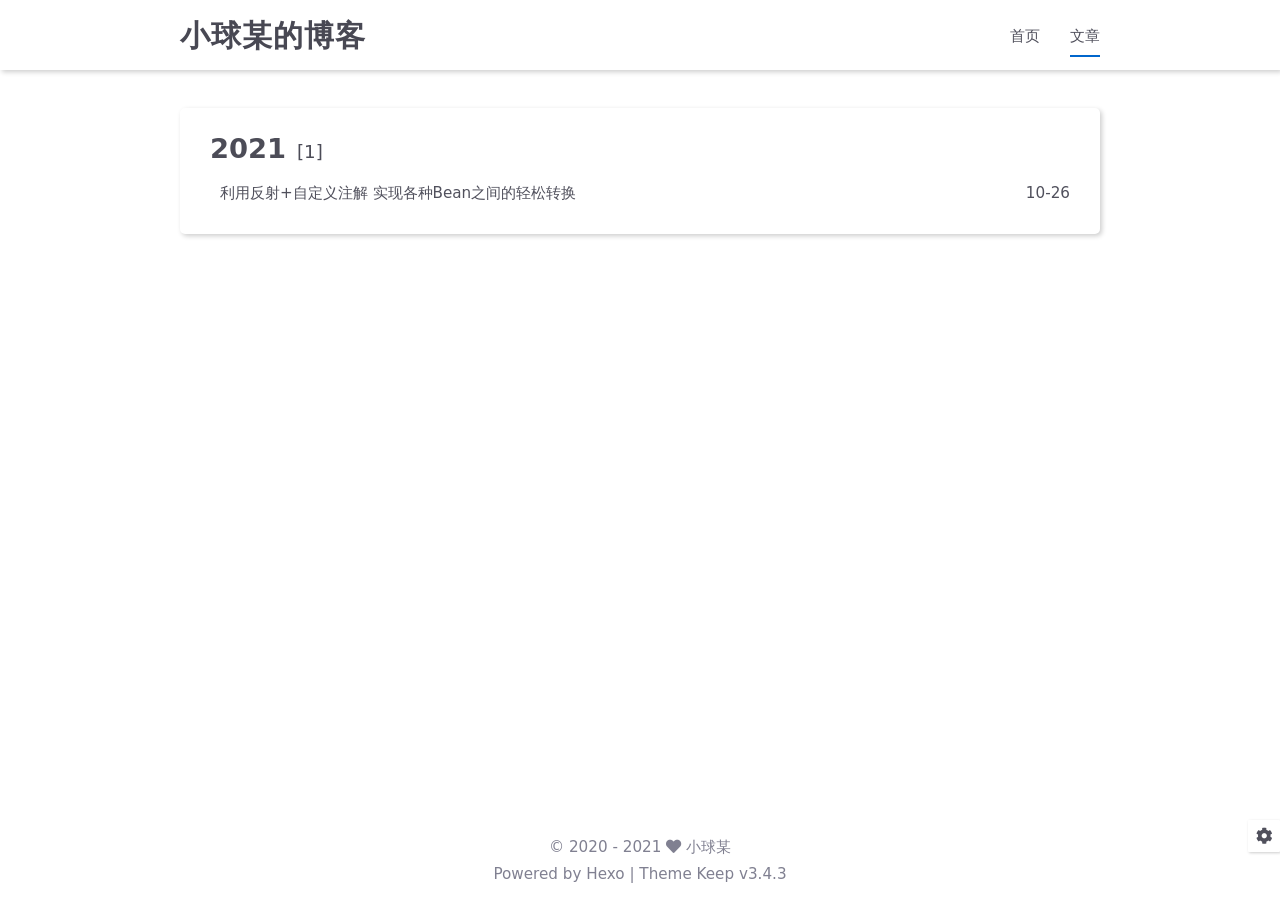
==== archives/index.html @ 1d67d1b7 "Site updated: 2021-10-26 23:50:44" ====
<!DOCTYPE html>
<html lang="en">
<head>
    <meta charset="utf-8">
    <meta name="viewport" content="width=device-width, initial-scale=1, maximum-scale=1">
    <meta name="keywords" content="Hexo Theme Keep">
    <meta name="description" content="Hexo Theme Keep">
    <meta name="author" content="小球某">
    
    <title>
        
            Archive |
        
        小球某的博客
    </title>
    
<link rel="stylesheet" href="/css/style.css">

    <link rel="shortcut icon" href="/images/itang.svg">
    
<link rel="stylesheet" href="/css/font-awesome.min.css">

    <script id="hexo-configurations">
    let KEEP = window.KEEP || {};
    KEEP.hexo_config = {"hostname":"example.com","root":"/","language":"en"};
    KEEP.theme_config = {"toc":{"enable":false,"number":false,"expand_all":false,"init_open":false},"style":{"primary_color":"#0066CC","avatar":"/images/itang.svg","favicon":"/images/itang.svg","article_img_align":"left","left_side_width":"260px","content_max_width":"920px","hover":{"shadow":false,"scale":false},"first_screen":{"enable":true,"background_img":"/images/bg.svg","description":"一只爱偷吃的猫"},"scroll":{"progress_bar":{"enable":true},"percent":{"enable":true}}},"local_search":{"enable":false,"preload":false},"code_copy":{"enable":false,"style":"default"},"pjax":{"enable":false},"lazyload":{"enable":false},"version":"3.4.3"};
    KEEP.language_ago = {"second":"%s seconds ago","minute":"%s minutes ago","hour":"%s hours ago","day":"%s days ago","week":"%s weeks ago","month":"%s months ago","year":"%s years ago"};
  </script>
<meta name="generator" content="Hexo 5.4.0"></head>


<body>
<div class="progress-bar-container">
    
        <span class="scroll-progress-bar"></span>
    

    
</div>


<main class="page-container">

    

    <div class="page-main-content">

        <div class="page-main-content-top">
            <header class="header-wrapper">

    <div class="header-content">
        <div class="left">
            
            <a class="logo-title" href="/">
                小球某的博客
            </a>
        </div>

        <div class="right">
            <div class="pc">
                <ul class="menu-list">
                    
                        <li class="menu-item">
                            <a class=""
                               href="/"
                            >
                                首页
                            </a>
                        </li>
                    
                        <li class="menu-item">
                            <a class="active"
                               href="/archives"
                            >
                                文章
                            </a>
                        </li>
                    
                    
                </ul>
            </div>
            <div class="mobile">
                
                <div class="icon-item menu-bar">
                    <div class="menu-bar-middle"></div>
                </div>
            </div>
        </div>
    </div>

    <div class="header-drawer">
        <ul class="drawer-menu-list">
            
                <li class="drawer-menu-item flex-center">
                    <a class=""
                       href="/">首页</a>
                </li>
            
                <li class="drawer-menu-item flex-center">
                    <a class="active"
                       href="/archives">文章</a>
                </li>
            
        </ul>
    </div>

    <div class="window-mask"></div>

</header>


        </div>

        <div class="page-main-content-middle">

            <div class="main-content">

                
                    <div class="fade-in-down-animation">
    <div class="archive-container ">
        
<div class="archive-list-container">
    
        <section class="archive-item">
            <div class="archive-item-header">
                <span class="archive-year">2021</span>
                <span class="archive-year-post-count">[1]</span>
            </div>
            <ul class="article-list">
                
                    <li class="article-item">
                        <a class="article-title"
                           href="/2021/10/26/demo2/"
                        >利用反射+自定义注解 实现各种Bean之间的轻松转换</a>
                        <span class="article-date">10-26</span>
                    </li>
                
            </ul>
        </section>
    
</div>

    </div>
</div>

                
            </div>

        </div>

        <div class="page-main-content-bottom">
            <footer class="footer">
    <div class="info-container">
        <div class="copyright-info info-item">
            &copy;
            
              <span>2020</span>
              -
            
            2021&nbsp;<i class="fas fa-heart icon-animate"></i>&nbsp;<a href="/">小球某</a>
        </div>
        
        <div class="theme-info info-item">
            Powered by <a target="_blank" href="https://hexo.io">Hexo</a>&nbsp;|&nbsp;Theme&nbsp;<a class="theme-version" target="_blank" href="https://github.com/XPoet/hexo-theme-keep">Keep v3.4.3</a>
        </div>
        
        
    </div>
</footer>

        </div>
    </div>

    

    <div class="right-bottom-side-tools">
        <div class="side-tools-container">
    <ul class="side-tools-list">
        <li class="tools-item tool-font-adjust-plus flex-center">
            <i class="fas fa-search-plus"></i>
        </li>

        <li class="tools-item tool-font-adjust-minus flex-center">
            <i class="fas fa-search-minus"></i>
        </li>

        <li class="tools-item tool-expand-width flex-center">
            <i class="fas fa-arrows-alt-h"></i>
        </li>

        <li class="tools-item tool-dark-light-toggle flex-center">
            <i class="fas fa-moon"></i>
        </li>

        <!-- rss -->
        

        

        <li class="tools-item tool-scroll-to-bottom flex-center">
            <i class="fas fa-arrow-down"></i>
        </li>
    </ul>

    <ul class="exposed-tools-list">
        <li class="tools-item tool-toggle-show flex-center">
            <i class="fas fa-cog fa-spin"></i>
        </li>
        
            <li class="tools-item tool-scroll-to-top flex-center">
                <i class="arrow-up fas fa-arrow-up"></i>
                <span class="percent"></span>
            </li>
        
    </ul>
</div>

    </div>

    

    <div class="image-viewer-container">
    <img src="">
</div>


    

</main>




<script src="/js/utils.js"></script>

<script src="/js/main.js"></script>

<script src="/js/header-shrink.js"></script>

<script src="/js/back2top.js"></script>

<script src="/js/dark-light-toggle.js"></script>








<div class="post-scripts">
    
</div>



</body>
</html>
---- css/style.css ----
:root {
  --background-color: #fff;
  --second-background-color: #f7f7f7;
  --primary-color: #06c;
  --first-text-color: #484853;
  --second-text-color: #4c4c57;
  --third-text-color: #808091;
  --fourth-text-color: #ededef;
  --default-text-color: #50505c;
  --border-color: #b3b3b3;
  --selection-color: #0075eb;
  --shadow-color: rgba(0,0,0,0.2);
  --shadow-hover-color: rgba(0,0,0,0.28);
  --scrollbar-color: #595967;
  --scroll-bar-bg-color: #e6e6e6;
  --link-color: #484853;
  --copyright-info-color: #c03;
  --avatar-background-color: #06c;
  --pjax-progress-bar-color: linear-gradient(45deg, #f10006, #ef5b00, #e59c01, #19ca05, #00cab5, #0264c8, #c303c3);
}
@media (prefers-color-scheme: light) {
  :root {
    --background-color: #fff;
    --second-background-color: #f7f7f7;
    --primary-color: #06c;
    --first-text-color: #484853;
    --second-text-color: #4c4c57;
    --third-text-color: #808091;
    --fourth-text-color: #ededef;
    --default-text-color: #50505c;
    --border-color: #b3b3b3;
    --selection-color: #0075eb;
    --shadow-color: rgba(0,0,0,0.2);
    --shadow-hover-color: rgba(0,0,0,0.28);
    --scrollbar-color: #595967;
    --scroll-bar-bg-color: #e6e6e6;
    --link-color: #484853;
    --copyright-info-color: #c03;
    --avatar-background-color: #06c;
    --pjax-progress-bar-color: linear-gradient(45deg, #f10006, #ef5b00, #e59c01, #19ca05, #00cab5, #0264c8, #c303c3);
  }
}
@media (prefers-color-scheme: dark) {
  :root {
    --background-color: #383940;
    --second-background-color: #32333a;
    --primary-color: #06c;
    --first-text-color: #d2d2d7;
    --second-text-color: #cbcbd1;
    --third-text-color: #9595a2;
    --fourth-text-color: #242429;
    --default-text-color: #bebec6;
    --border-color: #5c5e6a;
    --selection-color: #0075eb;
    --shadow-color: rgba(128,128,128,0.2);
    --shadow-hover-color: rgba(128,128,128,0.28);
    --scrollbar-color: #32333a;
    --scroll-bar-bg-color: #5c5e6a;
    --link-color: #c5c5cc;
    --copyright-info-color: #a30029;
    --avatar-background-color: #005cb8;
    --pjax-progress-bar-color: linear-gradient(45deg, #ea404a, #ea722f, #e9a71f, #67e559, #18ecec, #1b85f1, #ee1dee);
  }
}
.light-mode {
  --background-color: #fff;
  --second-background-color: #f7f7f7;
  --primary-color: #06c;
  --first-text-color: #484853;
  --second-text-color: #4c4c57;
  --third-text-color: #808091;
  --fourth-text-color: #ededef;
  --default-text-color: #50505c;
  --border-color: #b3b3b3;
  --selection-color: #0075eb;
  --shadow-color: rgba(0,0,0,0.2);
  --shadow-hover-color: rgba(0,0,0,0.28);
  --scrollbar-color: #595967;
  --scroll-bar-bg-color: #e6e6e6;
  --link-color: #484853;
  --copyright-info-color: #c03;
  --avatar-background-color: #06c;
  --pjax-progress-bar-color: linear-gradient(45deg, #f10006, #ef5b00, #e59c01, #19ca05, #00cab5, #0264c8, #c303c3);
}
.dark-mode {
  --background-color: #383940;
  --second-background-color: #32333a;
  --primary-color: #06c;
  --first-text-color: #d2d2d7;
  --second-text-color: #cbcbd1;
  --third-text-color: #9595a2;
  --fourth-text-color: #242429;
  --default-text-color: #bebec6;
  --border-color: #5c5e6a;
  --selection-color: #0075eb;
  --shadow-color: rgba(128,128,128,0.2);
  --shadow-hover-color: rgba(128,128,128,0.28);
  --scrollbar-color: #32333a;
  --scroll-bar-bg-color: #5c5e6a;
  --link-color: #c5c5cc;
  --copyright-info-color: #a30029;
  --avatar-background-color: #005cb8;
  --pjax-progress-bar-color: linear-gradient(45deg, #ea404a, #ea722f, #e9a71f, #67e559, #18ecec, #1b85f1, #ee1dee);
}
.fade-in-down-animation {
  animation-fill-mode: both;
  animation-duration: 1s;
  animation-name: fade-in-down;
}
.title-hover-animation {
  display: inline-block;
  position: relative;
  border-bottom: none;
  line-height: 1.3;
  vertical-align: top;
  color: var(--second-text-color);
}
.title-hover-animation::before {
  content: "";
  position: absolute;
  width: 100%;
  height: 2px;
  bottom: -4px;
  left: 0;
  background-color: var(--second-text-color);
  visibility: hidden;
  transform: scaleX(0);
  transition-property: color, background, box-shadow, border-color, visibility, transform;
  transition-delay: 0s, 0s, 0s, 0s, 0s, 0s;
  transition-duration: 0.2s, 0.2s, 0.2s, 0.2s, 0.2s, 0.2s;
  transition-timing-function: ease, ease, ease, ease, ease-in-out, ease-in-out;
}
.title-hover-animation:hover::before {
  visibility: visible;
  transform: scaleX(1);
}
@-moz-keyframes fade-in-down {
  0% {
    opacity: 0;
    transform: translateY(-50px);
  }
  100% {
    opacity: 1;
    transform: translateY(0);
  }
}
@-webkit-keyframes fade-in-down {
  0% {
    opacity: 0;
    transform: translateY(-50px);
  }
  100% {
    opacity: 1;
    transform: translateY(0);
  }
}
@-o-keyframes fade-in-down {
  0% {
    opacity: 0;
    transform: translateY(-50px);
  }
  100% {
    opacity: 1;
    transform: translateY(0);
  }
}
@keyframes fade-in-down {
  0% {
    opacity: 0;
    transform: translateY(-50px);
  }
  100% {
    opacity: 1;
    transform: translateY(0);
  }
}
@-moz-keyframes icon-animate {
  0%, 100% {
    transform: scale(1);
  }
  10%, 30% {
    transform: scale(0.88);
  }
  20%, 40%, 60%, 80% {
    transform: scale(1.08);
  }
  50%, 70% {
    transform: scale(1.08);
  }
}
@-webkit-keyframes icon-animate {
  0%, 100% {
    transform: scale(1);
  }
  10%, 30% {
    transform: scale(0.88);
  }
  20%, 40%, 60%, 80% {
    transform: scale(1.08);
  }
  50%, 70% {
    transform: scale(1.08);
  }
}
@-o-keyframes icon-animate {
  0%, 100% {
    transform: scale(1);
  }
  10%, 30% {
    transform: scale(0.88);
  }
  20%, 40%, 60%, 80% {
    transform: scale(1.08);
  }
  50%, 70% {
    transform: scale(1.08);
  }
}
@keyframes icon-animate {
  0%, 100% {
    transform: scale(1);
  }
  10%, 30% {
    transform: scale(0.88);
  }
  20%, 40%, 60%, 80% {
    transform: scale(1.08);
  }
  50%, 70% {
    transform: scale(1.08);
  }
}
* {
  transition-property: color, background, box-shadow, border-color;
  transition-delay: 0s, 0s, 0s, 0s;
  transition-duration: 0.2s, 0.2s, 0.2s, 0.2s;
  transition-timing-function: ease, ease, ease, ease;
}
*::-webkit-scrollbar {
  width: 6px;
  height: 6px;
  transition: all 0.2s ease;
}
*::-webkit-scrollbar-thumb {
  background: var(--scrollbar-color);
  border-radius: 1px;
}
*::-webkit-scrollbar-track {
  background: var(--scroll-bar-bg-color);
}
html,
body {
  position: relative;
  width: 100%;
  height: 100%;
  margin: 0;
  padding: 0;
  color: var(--default-text-color);
  background: var(--background-color);
  font-family: Optima-Regular, Optima, -apple-system, system-ui, Segoe UI, Roboto, Ubuntu, Cantarell, Noto Sans, sans-serif, BlinkMacSystemFont, Helvetica Neue, PingFang SC, Hiragino Sans GB, Microsoft YaHei, Arial;
  font-weight: 400;
  font-size: 15.2px;
  line-height: 22px;
}
html::-webkit-scrollbar,
body::-webkit-scrollbar {
  width: 8px;
  height: 8px;
}
@media (max-width: 780px) {
  html,
  body {
    font-size: 14.591999999999999px;
    line-height: 21.119999999999997px;
  }
}
@media (max-width: 500px) {
  html,
  body {
    font-size: 13.68px;
    line-height: 19.8px;
  }
}
::selection {
  background: var(--selection-color);
  color: #fff;
}
ul,
ol,
li {
  padding: 0;
  margin: 0;
  list-style: none;
}
a {
  text-decoration: none;
  color: var(--default-text-color);
}
a i,
a span {
  color: var(--default-text-color);
}
a:hover,
a:active {
  text-decoration: none !important;
  color: var(--primary-color);
}
a:hover i,
a:active i,
a:hover span,
a:active span {
  color: var(--primary-color);
}
img[lazyload] {
  padding: 10px;
  margin: 20px auto !important;
  cursor: not-allowed;
  pointer-events: none;
}
button {
  padding: 0;
  margin: 0;
  border: 0;
  outline: none;
  cursor: pointer;
  background: transparent;
}
.btn {
  display: inline-block;
  position: relative;
  text-align: center;
  cursor: pointer;
  white-space: nowrap;
  border-radius: 5px;
  padding: 8px 16px;
  background: var(--background-color);
  box-shadow: 2px 2px 5px var(--shadow-color);
  transition-property: color, background, box-shadow, border-color, transform;
  transition-delay: 0s, 0s, 0s, 0s, 0s;
  transition-duration: 0.2s, 0.2s, 0.2s, 0.2s, 0.2s;
  transition-timing-function: ease, ease, ease, ease, linear;
}
.btn:hover {
  color: var(--background-color);
  background: var(--primary-color);
}
.flex-center {
  display: flex;
  justify-content: center;
  align-items: center;
}
.clear {
  clear: both;
}
.markdown-body {
  font-size: 1rem;
}
.markdown-body blockquote {
  box-sizing: border-box;
  border-left: 5px solid var(--default-text-color);
  margin: 20px 0;
  color: var(--default-text-color);
  background: var(--second-background-color);
}
.markdown-body blockquote p,
.markdown-body blockquote ul,
.markdown-body blockquote ol {
  padding: 5px 5px 5px 10px;
}
.markdown-body p {
  line-height: 2;
  color: var(--default-text-color);
}
.markdown-body a {
  position: relative;
  outline: 0;
  text-decoration: none;
  overflow-wrap: break-word;
  cursor: pointer;
  border-bottom: 1px solid var(--third-text-color);
  box-sizing: border-box;
  padding-bottom: 2px;
}
.markdown-body a .fas,
.markdown-body a .far,
.markdown-body a fab {
  margin: 0 2px 0 6px;
  position: relative;
  color: var(--third-text-color);
  font-size: 0.88rem;
}
.markdown-body a:hover {
  text-decoration: underline;
}
.markdown-body a:hover::after {
  background: var(--primary-color);
}
.markdown-body strong {
  color: var(--default-text-color);
}
.markdown-body em {
  color: var(--default-text-color);
}
.markdown-body ul > li,
.markdown-body ol > li {
  margin-left: 16px;
  line-height: 2rem;
}
.markdown-body ul li {
  list-style: disc;
}
.markdown-body ul li ul li {
  list-style: circle;
}
.markdown-body ul li ul li ul li {
  list-style: square;
}
.markdown-body ol li {
  list-style: decimal;
}
.markdown-body ol li ol li {
  list-style: upper-alpha;
}
.markdown-body ol li ol li ol li {
  list-style: upper-roman;
}
.markdown-body li {
  color: var(--default-text-color);
}
.markdown-body h1,
.markdown-body h2,
.markdown-body h3,
.markdown-body h4,
.markdown-body h5,
.markdown-body h6 {
  color: var(--second-text-color);
  line-height: 1.5;
}
@media (max-width: 780px) {
  .markdown-body h1,
  .markdown-body h2,
  .markdown-body h3,
  .markdown-body h4,
  .markdown-body h5,
  .markdown-body h6 {
    line-height: 1.25;
  }
}
.markdown-body h1 {
  font-size: 1.8rem;
  font-weight: 600;
}
@media (max-width: 780px) {
  .markdown-body h1 {
    font-size: 1.7rem;
  }
}
.markdown-body h2 {
  font-size: 1.7rem;
  font-weight: 600;
}
@media (max-width: 780px) {
  .markdown-body h2 {
    font-size: 1.6rem;
  }
}
.markdown-body h3 {
  font-size: 1.6rem;
  font-weight: 550;
}
@media (max-width: 780px) {
  .markdown-body h3 {
    font-size: 1.5rem;
  }
}
.markdown-body h4 {
  font-size: 1.5rem;
  font-weight: 550;
}
@media (max-width: 780px) {
  .markdown-body h4 {
    font-size: 1.4rem;
  }
}
.markdown-body h5 {
  font-size: 1.28rem;
  font-weight: 500;
}
@media (max-width: 780px) {
  .markdown-body h5 {
    font-size: 1.18rem;
  }
}
.markdown-body h6 {
  font-size: 1.2rem;
  font-weight: 500;
  line-height: 1.2;
}
@media (max-width: 780px) {
  .markdown-body h6 {
    font-size: 1.1rem;
    line-height: 1.1;
  }
}
.markdown-body img {
  box-sizing: border-box;
  max-width: 100%;
  cursor: zoom-in;
  display: block;
  box-shadow: 0 0 2px var(--shadow-color);
  transition-property: color, background, box-shadow, border-color, padding, margin;
  transition-delay: 0s, 0s, 0s, 0s, 0s, 0s;
  transition-duration: 0.2s, 0.2s, 0.2s, 0.2s, 0.2s, 0.2s;
  transition-timing-function: ease, ease, ease, ease, linear, linear;
  margin: 10px 0 2px;
}
.markdown-body > table {
  border-spacing: 0;
  border-collapse: collapse;
  width: 100%;
  overflow: auto;
}
.markdown-body > table td,
.markdown-body > table th {
  padding: 0;
}
.markdown-body > table th {
  font-weight: 600;
}
.markdown-body > table td,
.markdown-body > table th {
  padding: 6px 13px;
  border: 1px solid var(--border-color);
}
.markdown-body > table tr {
  background-color: var(--background-color);
  border: 1px solid var(--fourth-text-color);
}
.markdown-body > table tr:nth-child(2n) {
  background-color: var(--second-background-color);
}
:root {
  --background-color: #fff;
  --second-background-color: #f7f7f7;
  --primary-color: #06c;
  --first-text-color: #484853;
  --second-text-color: #4c4c57;
  --third-text-color: #808091;
  --fourth-text-color: #ededef;
  --default-text-color: #50505c;
  --border-color: #b3b3b3;
  --selection-color: #0075eb;
  --shadow-color: rgba(0,0,0,0.2);
  --shadow-hover-color: rgba(0,0,0,0.28);
  --scrollbar-color: #595967;
  --scroll-bar-bg-color: #e6e6e6;
  --link-color: #484853;
  --copyright-info-color: #c03;
  --avatar-background-color: #06c;
  --pjax-progress-bar-color: linear-gradient(45deg, #f10006, #ef5b00, #e59c01, #19ca05, #00cab5, #0264c8, #c303c3);
}
@media (prefers-color-scheme: light) {
  :root {
    --background-color: #fff;
    --second-background-color: #f7f7f7;
    --primary-color: #06c;
    --first-text-color: #484853;
    --second-text-color: #4c4c57;
    --third-text-color: #808091;
    --fourth-text-color: #ededef;
    --default-text-color: #50505c;
    --border-color: #b3b3b3;
    --selection-color: #0075eb;
    --shadow-color: rgba(0,0,0,0.2);
    --shadow-hover-color: rgba(0,0,0,0.28);
    --scrollbar-color: #595967;
    --scroll-bar-bg-color: #e6e6e6;
    --link-color: #484853;
    --copyright-info-color: #c03;
    --avatar-background-color: #06c;
    --pjax-progress-bar-color: linear-gradient(45deg, #f10006, #ef5b00, #e59c01, #19ca05, #00cab5, #0264c8, #c303c3);
  }
}
@media (prefers-color-scheme: dark) {
  :root {
    --background-color: #383940;
    --second-background-color: #32333a;
    --primary-color: #06c;
    --first-text-color: #d2d2d7;
    --second-text-color: #cbcbd1;
    --third-text-color: #9595a2;
    --fourth-text-color: #242429;
    --default-text-color: #bebec6;
    --border-color: #5c5e6a;
    --selection-color: #0075eb;
    --shadow-color: rgba(128,128,128,0.2);
    --shadow-hover-color: rgba(128,128,128,0.28);
    --scrollbar-color: #32333a;
    --scroll-bar-bg-color: #5c5e6a;
    --link-color: #c5c5cc;
    --copyright-info-color: #a30029;
    --avatar-background-color: #005cb8;
    --pjax-progress-bar-color: linear-gradient(45deg, #ea404a, #ea722f, #e9a71f, #67e559, #18ecec, #1b85f1, #ee1dee);
  }
}
.light-mode {
  --background-color: #fff;
  --second-background-color: #f7f7f7;
  --primary-color: #06c;
  --first-text-color: #484853;
  --second-text-color: #4c4c57;
  --third-text-color: #808091;
  --fourth-text-color: #ededef;
  --default-text-color: #50505c;
  --border-color: #b3b3b3;
  --selection-color: #0075eb;
  --shadow-color: rgba(0,0,0,0.2);
  --shadow-hover-color: rgba(0,0,0,0.28);
  --scrollbar-color: #595967;
  --scroll-bar-bg-color: #e6e6e6;
  --link-color: #484853;
  --copyright-info-color: #c03;
  --avatar-background-color: #06c;
  --pjax-progress-bar-color: linear-gradient(45deg, #f10006, #ef5b00, #e59c01, #19ca05, #00cab5, #0264c8, #c303c3);
}
.dark-mode {
  --background-color: #383940;
  --second-background-color: #32333a;
  --primary-color: #06c;
  --first-text-color: #d2d2d7;
  --second-text-color: #cbcbd1;
  --third-text-color: #9595a2;
  --fourth-text-color: #242429;
  --default-text-color: #bebec6;
  --border-color: #5c5e6a;
  --selection-color: #0075eb;
  --shadow-color: rgba(128,128,128,0.2);
  --shadow-hover-color: rgba(128,128,128,0.28);
  --scrollbar-color: #32333a;
  --scroll-bar-bg-color: #5c5e6a;
  --link-color: #c5c5cc;
  --copyright-info-color: #a30029;
  --avatar-background-color: #005cb8;
  --pjax-progress-bar-color: linear-gradient(45deg, #ea404a, #ea722f, #e9a71f, #67e559, #18ecec, #1b85f1, #ee1dee);
}
:root {
  --code-foreground: #535360;
  --code-background: #f2f2f2;
  --highlight-background: #fafafa;
  --highlight-foreground: #535360;
  --highlight-comment: #8e908c;
  --highlight-red: #c82829;
  --highlight-orange: #f5871f;
  --highlight-yellow: #eab700;
  --highlight-green: #718c00;
  --highlight-aqua: #3e999f;
  --highlight-blue: #4271ae;
  --highlight-purple: #8959a8;
  --highlight-gutter-color: #585865;
  --highlight-gutter-bg-color: #f2f2f2;
}
@media (prefers-color-scheme: light) {
  :root {
    --code-foreground: #535360;
    --code-background: #f2f2f2;
    --highlight-background: #fafafa;
    --highlight-foreground: #535360;
    --highlight-comment: #8e908c;
    --highlight-red: #c82829;
    --highlight-orange: #f5871f;
    --highlight-yellow: #eab700;
    --highlight-green: #718c00;
    --highlight-aqua: #3e999f;
    --highlight-blue: #4271ae;
    --highlight-purple: #8959a8;
    --highlight-gutter-color: #585865;
    --highlight-gutter-bg-color: #f2f2f2;
  }
}
@media (prefers-color-scheme: dark) {
  :root {
    --code-foreground: #bfbfc7;
    --code-background: #32333a;
    --highlight-background: #34343b;
    --highlight-foreground: #bfbfc7;
    --highlight-comment: #969896;
    --highlight-red: #c66;
    --highlight-orange: #de935f;
    --highlight-yellow: #f0c674;
    --highlight-green: #b5bd68;
    --highlight-aqua: #8abeb7;
    --highlight-blue: #81a2be;
    --highlight-purple: #b294bb;
    --highlight-gutter-color: #c1c1c9;
    --highlight-gutter-bg-color: #32333a;
  }
}
.light-mode {
  --code-foreground: #535360;
  --code-background: #f2f2f2;
  --highlight-background: #fafafa;
  --highlight-foreground: #535360;
  --highlight-comment: #8e908c;
  --highlight-red: #c82829;
  --highlight-orange: #f5871f;
  --highlight-yellow: #eab700;
  --highlight-green: #718c00;
  --highlight-aqua: #3e999f;
  --highlight-blue: #4271ae;
  --highlight-purple: #8959a8;
  --highlight-gutter-color: #585865;
  --highlight-gutter-bg-color: #f2f2f2;
}
.dark-mode {
  --code-foreground: #bfbfc7;
  --code-background: #32333a;
  --highlight-background: #34343b;
  --highlight-foreground: #bfbfc7;
  --highlight-comment: #969896;
  --highlight-red: #c66;
  --highlight-orange: #de935f;
  --highlight-yellow: #f0c674;
  --highlight-green: #b5bd68;
  --highlight-aqua: #8abeb7;
  --highlight-blue: #81a2be;
  --highlight-purple: #b294bb;
  --highlight-gutter-color: #c1c1c9;
  --highlight-gutter-bg-color: #32333a;
}
pre,
.highlight {
  overflow: auto;
  margin: 20px 0;
  padding: 0;
  font-size: 0.96rem;
  line-height: 1.5rem;
  color: var(--highlight-foreground);
  background: var(--highlight-background);
}
pre,
code {
  font-family: "Source Code Pro", consolas, Menlo;
}
code {
  padding: 5px;
  word-wrap: break-word;
  border-radius: 2px;
  font-size: 0.96rem;
  color: var(--code-foreground);
  background: var(--code-background);
}
pre {
  padding: 10px;
}
pre code {
  padding: 0;
  color: var(--highlight-foreground);
  background: none;
  text-shadow: none;
}
.highlight {
  border-radius: 1px;
}
.highlight pre {
  border: none;
  margin: 0;
  padding: 10px 0;
}
.highlight table {
  margin: 0;
  width: auto;
  border: none;
  border-spacing: unset;
}
.highlight td {
  border: none;
  padding: 0;
}
.highlight figcaption {
  font-size: 1rem;
  color: var(--highlight-foreground);
  line-height: 1rem;
  margin-bottom: 1rem;
}
.highlight figcaption a {
  float: right;
  color: var(--highlight-foreground);
}
.highlight figcaption a:hover {
  border-bottom-color: var(--highlight-foreground);
}
.highlight .gutter pre {
  padding-left: 10px;
  padding-right: 10px;
  color: var(--highlight-gutter-color);
  text-align: center;
  background-color: var(--highlight-gutter-bg-color);
}
.highlight .code pre {
  width: 100%;
  padding-left: 10px;
  padding-right: 10px;
  background-color: var(--highlight-background);
}
.highlight .line {
  height: 20px;
  color: var(--default-text-color);
}
.highlight .line .attr {
  color: var(--default-text-color);
}
.highlight .line .string {
  color: var(--default-text-color);
}
.gutter {
  -webkit-user-select: none;
  -moz-user-select: none;
  -ms-user-select: none;
  user-select: none;
}
.gist table {
  width: auto;
}
.gist table td {
  border: none;
}
pre .deletion {
  background: var(--highlight-deletion);
}
pre .addition {
  background: var(--highlight-addition);
}
pre .meta {
  color: var(--highlight-purple);
}
pre .comment {
  color: var(--highlight-comment);
}
pre .variable,
pre .attribute,
pre .tag,
pre .regexp,
pre .ruby .constant,
pre .xml .tag .title,
pre .xml .pi,
pre .xml .doctype,
pre .html .doctype,
pre .css .id,
pre .css .class,
pre .css .pseudo {
  color: var(--highlight-red);
}
pre .number,
pre .preprocessor,
pre .built_in,
pre .literal,
pre .params,
pre .constant,
pre .command {
  color: var(--highlight-orange);
}
pre .ruby .class .title,
pre .css .rules .attribute,
pre .string,
pre .value,
pre .inheritance,
pre .header,
pre .ruby .symbol,
pre .xml .cdata,
pre .special,
pre .number,
pre .formula {
  color: var(--highlight-green);
}
pre .title,
pre .css .hexcolor {
  color: var(--highlight-aqua);
}
pre .function,
pre .python .decorator,
pre .python .title,
pre .ruby .function .title,
pre .ruby .title .keyword,
pre .perl .sub,
pre .javascript .title,
pre .coffeescript .title {
  color: var(--highlight-blue);
}
pre .keyword,
pre .javascript .function {
  color: var(--highlight-purple);
}
.highlight-container {
  position: relative;
}
.highlight-container:hover .copy-btn,
.highlight-container .copy-btn:focus {
  opacity: 1;
}
.copy-btn {
  cursor: pointer;
  display: inline-block;
  font-weight: bold;
  line-height: 1.8;
  opacity: 0;
  outline: 0;
  padding: 2px 6px;
  position: absolute;
  vertical-align: middle;
  white-space: nowrap;
  font-size: 1rem;
  color: var(--default-text-color);
  -moz-user-select: none;
  -ms-user-select: none;
  -webkit-user-select: none;
  user-select: none;
  transition-property: color, background, box-shadow, border-color, opacity;
  transition-delay: 0s, 0s, 0s, 0s, 0s;
  transition-duration: 0.2s, 0.2s, 0.2s, 0.2s, 0.2s;
  transition-timing-function: ease, ease, ease, ease, ease-in-out;
  background: var(--background-color);
  border: 0;
  right: 0;
  top: 0;
}
:root {
  --background-color: #fff;
  --second-background-color: #f7f7f7;
  --primary-color: #06c;
  --first-text-color: #484853;
  --second-text-color: #4c4c57;
  --third-text-color: #808091;
  --fourth-text-color: #ededef;
  --default-text-color: #50505c;
  --border-color: #b3b3b3;
  --selection-color: #0075eb;
  --shadow-color: rgba(0,0,0,0.2);
  --shadow-hover-color: rgba(0,0,0,0.28);
  --scrollbar-color: #595967;
  --scroll-bar-bg-color: #e6e6e6;
  --link-color: #484853;
  --copyright-info-color: #c03;
  --avatar-background-color: #06c;
  --pjax-progress-bar-color: linear-gradient(45deg, #f10006, #ef5b00, #e59c01, #19ca05, #00cab5, #0264c8, #c303c3);
}
@media (prefers-color-scheme: light) {
  :root {
    --background-color: #fff;
    --second-background-color: #f7f7f7;
    --primary-color: #06c;
    --first-text-color: #484853;
    --second-text-color: #4c4c57;
    --third-text-color: #808091;
    --fourth-text-color: #ededef;
    --default-text-color: #50505c;
    --border-color: #b3b3b3;
    --selection-color: #0075eb;
    --shadow-color: rgba(0,0,0,0.2);
    --shadow-hover-color: rgba(0,0,0,0.28);
    --scrollbar-color: #595967;
    --scroll-bar-bg-color: #e6e6e6;
    --link-color: #484853;
    --copyright-info-color: #c03;
    --avatar-background-color: #06c;
    --pjax-progress-bar-color: linear-gradient(45deg, #f10006, #ef5b00, #e59c01, #19ca05, #00cab5, #0264c8, #c303c3);
  }
}
@media (prefers-color-scheme: dark) {
  :root {
    --background-color: #383940;
    --second-background-color: #32333a;
    --primary-color: #06c;
    --first-text-color: #d2d2d7;
    --second-text-color: #cbcbd1;
    --third-text-color: #9595a2;
    --fourth-text-color: #242429;
    --default-text-color: #bebec6;
    --border-color: #5c5e6a;
    --selection-color: #0075eb;
    --shadow-color: rgba(128,128,128,0.2);
    --shadow-hover-color: rgba(128,128,128,0.28);
    --scrollbar-color: #32333a;
    --scroll-bar-bg-color: #5c5e6a;
    --link-color: #c5c5cc;
    --copyright-info-color: #a30029;
    --avatar-background-color: #005cb8;
    --pjax-progress-bar-color: linear-gradient(45deg, #ea404a, #ea722f, #e9a71f, #67e559, #18ecec, #1b85f1, #ee1dee);
  }
}
.light-mode {
  --background-color: #fff;
  --second-background-color: #f7f7f7;
  --primary-color: #06c;
  --first-text-color: #484853;
  --second-text-color: #4c4c57;
  --third-text-color: #808091;
  --fourth-text-color: #ededef;
  --default-text-color: #50505c;
  --border-color: #b3b3b3;
  --selection-color: #0075eb;
  --shadow-color: rgba(0,0,0,0.2);
  --shadow-hover-color: rgba(0,0,0,0.28);
  --scrollbar-color: #595967;
  --scroll-bar-bg-color: #e6e6e6;
  --link-color: #484853;
  --copyright-info-color: #c03;
  --avatar-background-color: #06c;
  --pjax-progress-bar-color: linear-gradient(45deg, #f10006, #ef5b00, #e59c01, #19ca05, #00cab5, #0264c8, #c303c3);
}
.dark-mode {
  --background-color: #383940;
  --second-background-color: #32333a;
  --primary-color: #06c;
  --first-text-color: #d2d2d7;
  --second-text-color: #cbcbd1;
  --third-text-color: #9595a2;
  --fourth-text-color: #242429;
  --default-text-color: #bebec6;
  --border-color: #5c5e6a;
  --selection-color: #0075eb;
  --shadow-color: rgba(128,128,128,0.2);
  --shadow-hover-color: rgba(128,128,128,0.28);
  --scrollbar-color: #32333a;
  --scroll-bar-bg-color: #5c5e6a;
  --link-color: #c5c5cc;
  --copyright-info-color: #a30029;
  --avatar-background-color: #005cb8;
  --pjax-progress-bar-color: linear-gradient(45deg, #ea404a, #ea722f, #e9a71f, #67e559, #18ecec, #1b85f1, #ee1dee);
}
:root {
  --code-foreground: #535360;
  --code-background: #f2f2f2;
  --highlight-background: #fafafa;
  --highlight-foreground: #535360;
  --highlight-comment: #8e908c;
  --highlight-red: #c82829;
  --highlight-orange: #f5871f;
  --highlight-yellow: #eab700;
  --highlight-green: #718c00;
  --highlight-aqua: #3e999f;
  --highlight-blue: #4271ae;
  --highlight-purple: #8959a8;
  --highlight-gutter-color: #585865;
  --highlight-gutter-bg-color: #f2f2f2;
}
@media (prefers-color-scheme: light) {
  :root {
    --code-foreground: #535360;
    --code-background: #f2f2f2;
    --highlight-background: #fafafa;
    --highlight-foreground: #535360;
    --highlight-comment: #8e908c;
    --highlight-red: #c82829;
    --highlight-orange: #f5871f;
    --highlight-yellow: #eab700;
    --highlight-green: #718c00;
    --highlight-aqua: #3e999f;
    --highlight-blue: #4271ae;
    --highlight-purple: #8959a8;
    --highlight-gutter-color: #585865;
    --highlight-gutter-bg-color: #f2f2f2;
  }
}
@media (prefers-color-scheme: dark) {
  :root {
    --code-foreground: #bfbfc7;
    --code-background: #32333a;
    --highlight-background: #34343b;
    --highlight-foreground: #bfbfc7;
    --highlight-comment: #969896;
    --highlight-red: #c66;
    --highlight-orange: #de935f;
    --highlight-yellow: #f0c674;
    --highlight-green: #b5bd68;
    --highlight-aqua: #8abeb7;
    --highlight-blue: #81a2be;
    --highlight-purple: #b294bb;
    --highlight-gutter-color: #c1c1c9;
    --highlight-gutter-bg-color: #32333a;
  }
}
.light-mode {
  --code-foreground: #535360;
  --code-background: #f2f2f2;
  --highlight-background: #fafafa;
  --highlight-foreground: #535360;
  --highlight-comment: #8e908c;
  --highlight-red: #c82829;
  --highlight-orange: #f5871f;
  --highlight-yellow: #eab700;
  --highlight-green: #718c00;
  --highlight-aqua: #3e999f;
  --highlight-blue: #4271ae;
  --highlight-purple: #8959a8;
  --highlight-gutter-color: #585865;
  --highlight-gutter-bg-color: #f2f2f2;
}
.dark-mode {
  --code-foreground: #bfbfc7;
  --code-background: #32333a;
  --highlight-background: #34343b;
  --highlight-foreground: #bfbfc7;
  --highlight-comment: #969896;
  --highlight-red: #c66;
  --highlight-orange: #de935f;
  --highlight-yellow: #f0c674;
  --highlight-green: #b5bd68;
  --highlight-aqua: #8abeb7;
  --highlight-blue: #81a2be;
  --highlight-purple: #b294bb;
  --highlight-gutter-color: #c1c1c9;
  --highlight-gutter-bg-color: #32333a;
}
.page-container {
  position: relative;
  box-sizing: border-box;
  width: 100%;
  height: auto;
  background: var(--background-color);
  transition-property: color, background, box-shadow, border-color, padding-left;
  transition-delay: 0s, 0s, 0s, 0s, 0s;
  transition-duration: 0.2s, 0.2s, 0.2s, 0.2s, 0.3s;
  transition-timing-function: ease, ease, ease, ease, ease-out;
}
@media (max-width: 780px) {
  .page-container {
    padding-left: 0 !important;
  }
}
.page-container .page-main-content {
  padding-top: 70px;
  position: relative;
}
.header-shrink .page-container .page-main-content {
  padding-top: 50.4px;
}
@media (max-width: 780px) {
  .header-shrink .page-container .page-main-content {
    padding-top: 45.36px;
  }
}
@media (max-width: 500px) {
  .header-shrink .page-container .page-main-content {
    padding-top: 40.32px;
  }
}
@media (max-width: 780px) {
  .page-container .page-main-content {
    padding-top: 63px;
  }
}
@media (max-width: 500px) {
  .page-container .page-main-content {
    padding-top: 56px;
  }
}
.page-container .page-main-content .page-main-content-top {
  position: fixed;
  top: 0;
  right: 0;
  width: 100%;
  height: 70px;
  z-index: 1005;
  box-sizing: border-box;
  transition-property: color, background, box-shadow, border-color, transform, padding-left, height;
  transition-delay: 0s, 0s, 0s, 0s, 0s, 0s, 0s;
  transition-duration: 0.2s, 0.2s, 0.2s, 0.2s, 0.3s, 0.2s, 0.2s;
  transition-timing-function: ease, ease, ease, ease, ease-out, linear, ease;
}
.page-container .page-main-content .page-main-content-top.hide {
  transform: translateY(-105%);
}
.header-shrink .page-container .page-main-content .page-main-content-top {
  height: 50.4px;
}
@media (max-width: 780px) {
  .header-shrink .page-container .page-main-content .page-main-content-top {
    height: 45.36px;
  }
}
@media (max-width: 500px) {
  .header-shrink .page-container .page-main-content .page-main-content-top {
    height: 40.32px;
  }
}
@media (max-width: 780px) {
  .page-container .page-main-content .page-main-content-top {
    height: 63px;
    padding-left: 0 !important;
  }
}
@media (max-width: 500px) {
  .page-container .page-main-content .page-main-content-top {
    height: 56px;
  }
}
.page-container .page-main-content .page-main-content-middle {
  box-sizing: border-box;
  width: 100%;
  display: flex;
  justify-content: center;
  padding: 38px 0;
}
@media (max-width: 780px) {
  .page-container .page-main-content .page-main-content-middle {
    padding: 30.400000000000002px 0;
  }
}
@media (max-width: 500px) {
  .page-container .page-main-content .page-main-content-middle {
    padding: 22.8px 0;
  }
}
.page-container .page-main-content .page-main-content-middle .main-content {
  position: relative;
  box-sizing: border-box;
  width: 80%;
  max-width: 920px;
  height: 100%;
}
@media (max-width: 780px) {
  .page-container .page-main-content .page-main-content-middle .main-content {
    width: 86%;
  }
}
@media (max-width: 500px) {
  .page-container .page-main-content .page-main-content-middle .main-content {
    width: 90%;
  }
}
.page-container .page-main-content .page-main-content-bottom {
  width: 100%;
}
.page-container .page-aside {
  position: fixed;
  top: 0;
  bottom: 0;
  left: -260px;
  width: 260px;
  height: 100%;
  z-index: 1006;
  overflow-y: auto;
  padding: 20px;
  box-sizing: border-box;
  background: var(--background-color);
  box-shadow: 2px 2px 5px var(--shadow-color);
  transition-property: color, background, box-shadow, border-color, left, transform;
  transition-delay: 0s, 0s, 0s, 0s, 0s, 0s;
  transition-duration: 0.2s, 0.2s, 0.2s, 0.2s, 0.3s, 0.2s;
  transition-timing-function: ease, ease, ease, ease, ease-out, linear;
}
@media (max-width: 780px) {
  .page-container .page-aside {
    left: 0 !important;
    display: none !important;
  }
}
.page-container .post-tools {
  position: fixed;
  top: 108px;
  right: 38px;
  transition-property: color, background, box-shadow, border-color, top;
  transition-delay: 0s, 0s, 0s, 0s, 0s;
  transition-duration: 0.2s, 0.2s, 0.2s, 0.2s, 0.2s;
  transition-timing-function: ease, ease, ease, ease, ease;
}
.header-shrink .page-container .post-tools {
  top: 88.4px;
}
@media (max-width: 780px) {
  .header-shrink .page-container .post-tools {
    top: 83.36px;
  }
}
@media (max-width: 500px) {
  .header-shrink .page-container .post-tools {
    top: 78.32px;
  }
}
@media (max-width: 780px) {
  .page-container .post-tools {
    top: 101px;
    right: 10px;
    transform: scale(0.82);
    transform-origin: right top;
  }
}
@media (max-width: 500px) {
  .page-container .post-tools {
    top: 94px;
    right: 5px;
    transform: scale(0.72);
  }
}
.page-container .right-bottom-side-tools {
  position: fixed;
  bottom: 5%;
  right: 0;
}
.search-pop-overlay {
  position: fixed;
  display: flex;
  height: 100%;
  width: 100%;
  left: 0;
  top: 0;
  background: rgba(0,0,0,0);
  visibility: hidden;
  z-index: 1008;
  transition-property: color, background, box-shadow, border-color, visibility, background;
  transition-delay: 0s, 0s, 0s, 0s, 0s, 0s;
  transition-duration: 0.2s, 0.2s, 0.2s, 0.2s, 0.3s, 0.3s;
  transition-timing-function: ease, ease, ease, ease, ease, ease;
}
.search-pop-overlay.active {
  visibility: visible;
  background: rgba(0,0,0,0.35);
}
.search-pop-overlay.active .search-popup {
  transform: scale(1);
}
.search-pop-overlay .search-popup {
  background: var(--background-color);
  border-radius: 5px;
  height: 80%;
  width: 70%;
  margin: auto;
  transform: scale(0);
  z-index: 1006;
  transition-property: color, background, box-shadow, border-color, transform;
  transition-delay: 0s, 0s, 0s, 0s, 0s;
  transition-duration: 0.2s, 0.2s, 0.2s, 0.2s, 0.3s;
  transition-timing-function: ease, ease, ease, ease, ease;
}
@media (max-width: 780px) {
  .search-pop-overlay .search-popup {
    width: 80%;
  }
}
@media (max-width: 500px) {
  .search-pop-overlay .search-popup {
    width: 90%;
  }
}
.search-pop-overlay .search-popup .search-header {
  background: var(--fourth-text-color);
  border-top-left-radius: 2px;
  border-top-right-radius: 2px;
  display: flex;
  padding: 10px;
}
.search-pop-overlay .search-popup .search-header .search-input-field-pre,
.search-pop-overlay .search-popup .search-header .popup-btn-close {
  font-size: 1.2rem;
  padding: 0 10px;
  display: flex;
  align-items: center;
}
.search-pop-overlay .search-popup .search-header .search-input-field-pre {
  cursor: pointer;
  color: var(--third-text-color);
}
.search-pop-overlay .search-popup .search-header .popup-btn-close {
  color: var(--default-text-color);
}
.search-pop-overlay .search-popup .search-header .search-input-container {
  flex-grow: 1;
  padding: 2px;
}
.search-pop-overlay .search-popup .search-header .search-input-container .search-input {
  background: transparent;
  border: 0;
  outline: 0;
  width: 100%;
  font-size: 1.2rem;
  color: var(--default-text-color);
}
.search-pop-overlay .search-popup .search-header .search-input-container .search-input::-webkit-search-cancel-button {
  display: none;
}
.search-pop-overlay .search-popup .search-header .popup-btn-close {
  cursor: pointer;
}
.search-pop-overlay .search-popup .search-header .popup-btn-close:hover .fas,
.search-pop-overlay .search-popup .search-header .popup-btn-close far,
.search-pop-overlay .search-popup .search-header .popup-btn-close fab {
  color: var(--first-text-color);
}
.search-pop-overlay .search-popup #search-result {
  display: flex;
  height: calc(100% - 55px);
  overflow: auto;
  padding: 5px 25px;
}
.search-pop-overlay .search-popup #search-result .search-result-list {
  width: 100%;
  height: 100%;
  font-size: 1rem;
}
.search-pop-overlay .search-popup #search-result .search-result-list li {
  border-bottom: 1px dashed var(--border-color);
  padding: 10px 0;
  margin: 10px 0;
  box-sizing: border-box;
}
.search-pop-overlay .search-popup #search-result .search-result-list li:last-child {
  border-bottom: none;
}
.search-pop-overlay .search-popup #search-result .search-result-list li .search-result-title {
  position: relative;
  font-weight: bold;
  margin-bottom: 10px;
  padding-left: 16px;
  display: flex;
  align-items: center;
}
.search-pop-overlay .search-popup #search-result .search-result-list li .search-result-title::after {
  content: '';
  position: absolute;
  width: 5px;
  height: 5px;
  border-radius: 50%;
  top: 50%;
  transform: translateY(-50%);
  left: 0;
  background: var(--default-text-color);
}
.search-pop-overlay .search-popup #search-result .search-result-list li .search-result {
  line-height: 2rem;
  margin: 0;
  padding-left: 16px;
  word-wrap: break-word;
}
.search-pop-overlay .search-popup #search-result .search-result-list li a:hover {
  color: var(--default-text-color);
}
.search-pop-overlay .search-popup #search-result .search-result-list li .search-keyword {
  border-bottom: 1px dashed var(--primary-color);
  color: var(--primary-color);
  font-weight: bold;
}
.search-pop-overlay .search-popup #search-result #no-result {
  color: var(--third-text-color);
  margin: auto;
}
.post-toc-wrap {
  width: 100%;
  font-size: 0.92rem;
  box-sizing: border-box;
}
.post-toc-wrap .post-toc ol {
  list-style: none;
  margin: 0;
  padding: 0 2px 12px 10px;
  text-align: left;
}
.post-toc-wrap .post-toc ol:last-child {
  padding-bottom: 0;
}
.post-toc-wrap .post-toc ol > ol {
  padding-left: 0;
}
.post-toc-wrap .post-toc ol a {
  transition-property: all;
}
.post-toc-wrap .post-toc .nav-item {
  line-height: 1.8;
  overflow: hidden;
  text-overflow: ellipsis;
  white-space: nowrap;
}
.post-toc-wrap .post-toc .nav .nav-child {
  display: none;
}
.post-toc-wrap .post-toc .nav .active > .nav-child {
  display: block;
}
.post-toc-wrap .post-toc .nav .active-current > .nav-child {
  display: block;
}
.post-toc-wrap .post-toc .nav .active-current > .nav-child > .nav-item {
  display: block;
}
.post-toc-wrap .post-toc .nav .nav-number,
.post-toc-wrap .post-toc .nav .nav-text {
  color: var(--default-text-color);
}
.post-toc-wrap .post-toc .nav .active > a .nav-number,
.post-toc-wrap .post-toc .nav .active > a .nav-text {
  color: var(--primary-color);
}
.post-toc-wrap .post-toc .nav .active-current > a .nav-number,
.post-toc-wrap .post-toc .nav .active-current > a .nav-text {
  color: var(--primary-color);
}
.comments-container {
  display: inline-block;
  margin-top: 38px;
  width: 100%;
}
.comments-container #comment-anchor {
  width: 100%;
  height: 10px;
}
.comments-container .comment-area-title {
  width: 100%;
  margin: 10px 0;
  font-size: 1.38rem;
  color: var(--default-text-color);
}
.comments-container .comment-area-title i {
  color: var(--default-text-color);
}
@media (max-width: 780px) {
  .comments-container .comment-area-title {
    margin: 5px 0;
    font-size: 1.2rem;
  }
}
.progress-bar-container {
  position: fixed;
  top: 0;
  left: 0;
  width: 100%;
  z-index: 1009;
}
.progress-bar-container .scroll-progress-bar {
  position: absolute;
  top: 0;
  left: 0;
  width: 0;
  height: 2px;
  visibility: hidden;
  z-index: 1007;
  background: var(--primary-color);
  transition-property: color, background, box-shadow, border-color, width;
  transition-delay: 0s, 0s, 0s, 0s, 0s;
  transition-duration: 0.2s, 0.2s, 0.2s, 0.2s, 0.1s;
  transition-timing-function: ease, ease, ease, ease, linear;
}
.progress-bar-container .scroll-progress-bar.hide {
  display: none !important;
}
.header-wrapper {
  width: 100%;
  height: 100%;
  box-sizing: border-box;
  display: flex;
  align-items: center;
  justify-content: center;
  background: var(--background-color);
  padding-top: 2px;
  box-shadow: 2px 2px 5px var(--shadow-color);
}
.header-wrapper .header-content {
  position: relative;
  height: 100%;
  width: 80%;
  max-width: 920px;
  display: flex;
  flex-direction: row;
  justify-content: space-between;
  align-items: center;
  z-index: 1005;
}
.header-wrapper .header-content.has-first-screen {
  max-width: 1104px;
}
@media (max-width: 780px) {
  .header-wrapper .header-content {
    width: 86%;
  }
}
@media (max-width: 500px) {
  .header-wrapper .header-content {
    width: 90%;
  }
}
.header-wrapper .header-content .left {
  display: flex;
  align-items: center;
  transition-property: color, background, box-shadow, border-color, transform;
  transition-delay: 0s, 0s, 0s, 0s, 0s;
  transition-duration: 0.2s, 0.2s, 0.2s, 0.2s, 0.2s;
  transition-timing-function: ease, ease, ease, ease, linear;
}
.header-shrink .header-wrapper .header-content .left {
  transform: scale(0.72);
  transform-origin: left;
}
.header-wrapper .header-content .left .logo-title {
  font-size: 2rem;
  font-weight: bold;
  letter-spacing: 1px;
  line-height: 1;
  color: var(--first-text-color);
}
@media (max-width: 780px) {
  .header-wrapper .header-content .left .logo-title {
    font-size: 1.8rem;
  }
}
@media (max-width: 500px) {
  .header-wrapper .header-content .left .logo-title {
    font-size: 1.6rem;
  }
}
.header-wrapper .header-content .right .pc .menu-list {
  display: flex;
  align-items: center;
}
@media (max-width: 780px) {
  .header-wrapper .header-content .right .pc .menu-list {
    display: none;
  }
}
.header-wrapper .header-content .right .pc .menu-list .menu-item {
  float: left;
  position: relative;
  margin-left: 30px;
  font-size: 1rem;
  cursor: pointer;
  color: var(--default-text-color);
}
.header-wrapper .header-content .right .pc .menu-list .menu-item:first-child {
  margin-left: 0;
}
.header-wrapper .header-content .right .pc .menu-list .menu-item a:hover::after,
.header-wrapper .header-content .right .pc .menu-list .menu-item .active::after {
  content: '';
  position: absolute;
  bottom: -10px;
  left: 50%;
  width: 100%;
  height: 2px;
  transform: translateX(-50%);
  background: var(--primary-color);
  transition-property: color, background, box-shadow, border-color, transform, bottom;
  transition-delay: 0s, 0s, 0s, 0s, 0s, 0s;
  transition-duration: 0.2s, 0.2s, 0.2s, 0.2s, 0.2s, 0.2s;
  transition-timing-function: ease, ease, ease, ease, linear, linear;
}
.header-shrink .header-wrapper .header-content .right .pc .menu-list .menu-item a:hover::after,
.header-shrink .header-wrapper .header-content .right .pc .menu-list .menu-item .active::after {
  bottom: -13.2px;
}
.header-wrapper .header-content .right .pc .menu-list .menu-item.search {
  font-size: 1.5rem;
  margin-left: 26px;
}
.header-wrapper .header-content .right .pc .menu-list .menu-item.search i {
  color: var(--default-text-color);
}
.header-wrapper .header-content .right .mobile {
  display: flex;
  justify-content: space-between;
  align-items: center;
}
.header-wrapper .header-content .right .mobile .icon-item {
  display: none;
  position: relative;
  cursor: pointer;
  font-size: 18px;
  margin-left: 12px;
  width: 20px;
  height: 20px;
  color: var(--default-text-color);
}
.header-wrapper .header-content .right .mobile .icon-item i {
  color: var(--default-text-color);
}
.header-wrapper .header-content .right .mobile .icon-item:first-child {
  margin-left: 0;
}
@media (max-width: 780px) {
  .header-wrapper .header-content .right .mobile .icon-item {
    display: flex;
    justify-content: center;
    align-items: center;
  }
}
.header-wrapper .header-content .right .mobile .menu-bar .menu-bar-middle {
  width: 18px;
  height: 2.5px;
  position: relative;
  background: var(--default-text-color);
}
.header-drawer-show .header-wrapper .header-content .right .mobile .menu-bar .menu-bar-middle {
  background: transparent;
}
.header-wrapper .header-content .right .mobile .menu-bar .menu-bar-middle::before,
.header-wrapper .header-content .right .mobile .menu-bar .menu-bar-middle::after {
  content: '';
  position: absolute;
  left: 0;
  width: 100%;
  height: 2.5px;
  background: var(--default-text-color);
  transition-property: color, background, box-shadow, border-color, transform;
  transition-delay: 0s, 0s, 0s, 0s, 0s;
  transition-duration: 0.2s, 0.2s, 0.2s, 0.2s, 0.38s;
  transition-timing-function: ease, ease, ease, ease, ease;
}
.header-wrapper .header-content .right .mobile .menu-bar .menu-bar-middle::before {
  top: -6px;
}
.header-drawer-show .header-wrapper .header-content .right .mobile .menu-bar .menu-bar-middle::before {
  transform: translateY(6px) rotate(45deg);
}
.header-wrapper .header-content .right .mobile .menu-bar .menu-bar-middle::after {
  bottom: -6px;
}
.header-drawer-show .header-wrapper .header-content .right .mobile .menu-bar .menu-bar-middle::after {
  transform: translateY(-6px) rotate(-45deg);
}
.header-wrapper .header-drawer {
  width: 100%;
  padding: 70px 0 20px 0;
  position: absolute;
  top: 0;
  left: 0;
  transform: scaleY(0);
  transform-origin: top;
  z-index: 1002;
  background: var(--background-color);
  transition-property: color, background, box-shadow, border-color, transform;
  transition-delay: 0s, 0s, 0s, 0s, 0s;
  transition-duration: 0.2s, 0.2s, 0.2s, 0.2s, 0.38s;
  transition-timing-function: ease, ease, ease, ease, ease;
}
.header-drawer-show .header-wrapper .header-drawer {
  transform: scaleY(1);
}
.header-wrapper .header-drawer .drawer-menu-list {
  display: flex;
  flex-direction: column;
  justify-content: flex-start;
  align-items: center;
}
.header-wrapper .header-drawer .drawer-menu-list .drawer-menu-item {
  font-size: 1rem;
  margin: 6px 0;
  height: 38px;
}
.header-wrapper .header-drawer .drawer-menu-list .drawer-menu-item a {
  padding: 6px 20px;
  border-radius: 20px;
  color: var(--default-text-color);
}
.header-wrapper .header-drawer .drawer-menu-list .drawer-menu-item a:hover {
  color: var(--second-text-color);
  border: 1px solid var(--default-text-color);
}
.header-wrapper .header-drawer .drawer-menu-list .drawer-menu-item a.active {
  border: 1px solid var(--default-text-color);
  color: var(--second-text-color);
}
.header-wrapper .window-mask {
  position: absolute;
  top: 0;
  width: 100%;
  height: 100vh;
  background: rgba(0,0,0,0.4);
  z-index: 1001;
  visibility: hidden;
  opacity: 0;
  transition-property: color, background, box-shadow, border-color, transform, opacity;
  transition-delay: 0s, 0s, 0s, 0s, 0s, 0s;
  transition-duration: 0.2s, 0.2s, 0.2s, 0.2s, 0.38s, 0.38s;
  transition-timing-function: ease, ease, ease, ease, ease, ease;
}
.header-drawer-show .header-wrapper .window-mask {
  visibility: visible;
  opacity: 1;
}
.header-drawer-show {
  overflow: hidden;
}
.post-tools-container .tools-list li {
  cursor: pointer;
  width: 38px;
  height: 38px;
  border-radius: 50%;
  font-size: 1.2rem;
  display: flex;
  align-items: center;
  justify-content: center;
  margin-bottom: 12px;
  background: var(--background-color);
  color: var(--default-text-color);
  box-shadow: 2px 2px 5px var(--shadow-color);
  transition-property: color, background, box-shadow, border-color, transform;
  transition-delay: 0s, 0s, 0s, 0s, 0s;
  transition-duration: 0.2s, 0.2s, 0.2s, 0.2s, 0.2s;
  transition-timing-function: ease, ease, ease, ease, linear;
}
.post-tools-container .tools-list li i {
  color: var(--default-text-color);
}
.post-tools-container .tools-list li:hover {
  background: var(--primary-color);
  color: var(--background-color);
}
.post-tools-container .tools-list li:hover i {
  color: var(--background-color);
}
.post-tools-container .tools-list li:last-child {
  margin-bottom: 0;
}
.post-tools-container .tools-list li.page-aside-toggle {
  display: none;
}
@media (max-width: 780px) {
  .post-tools-container .tools-list li.page-aside-toggle {
    display: none !important;
  }
}
.side-tools-container {
  position: relative;
}
.side-tools-container .tools-item {
  width: 32px;
  height: 32px;
  font-size: 1.1rem;
  margin-bottom: 3px;
  cursor: pointer;
  border-right: none;
  border-radius: 1px;
  box-shadow: 1px 1px 3px var(--shadow-color);
  color: var(--default-text-color);
  background: var(--background-color);
}
.side-tools-container .tools-item i {
  color: var(--default-text-color);
}
.side-tools-container .tools-item:hover {
  color: var(--background-color);
  background: var(--primary-color);
  box-shadow: 2px 2px 6px var(--shadow-color);
}
.side-tools-container .tools-item:hover i {
  color: var(--background-color);
}
@media (max-width: 780px) {
  .side-tools-container .tools-item {
    width: 28.8px;
    height: 28.8px;
    font-size: 0.99rem;
    margin-bottom: 2px;
  }
}
.side-tools-container .tools-item.rss a {
  border-radius: 1px;
  width: 100%;
  height: 100%;
}
.side-tools-container .tools-item.rss a:hover {
  color: var(--background-color);
  background: var(--primary-color);
  box-shadow: 2px 2px 6px var(--shadow-color);
}
.side-tools-container .side-tools-list {
  opacity: 0;
  transform: translateX(100%);
  transition-property: color, background, box-shadow, border-color, transform, opacity;
  transition-delay: 0s, 0s, 0s, 0s, 0s, 0s;
  transition-duration: 0.2s, 0.2s, 0.2s, 0.2s, 0.2s, 0.2s;
  transition-timing-function: ease, ease, ease, ease, linear, linear;
}
@media (max-width: 780px) {
  .side-tools-container .side-tools-list .tool-expand-width {
    display: none;
  }
}
.side-tools-container .side-tools-list.show {
  opacity: 1;
  transform: translateX(0);
}
.side-tools-container .exposed-tools-list .tool-scroll-to-top {
  display: none;
}
.side-tools-container .exposed-tools-list .tool-scroll-to-top.show {
  display: flex;
}
.side-tools-container .exposed-tools-list .tool-scroll-to-top:hover .percent {
  display: none;
}
.side-tools-container .exposed-tools-list .tool-scroll-to-top:hover .arrow-up {
  display: flex;
}
.side-tools-container .exposed-tools-list .tool-scroll-to-top .arrow-up {
  display: none;
}
.side-tools-container .exposed-tools-list .tool-scroll-to-top .percent {
  display: flex;
  font-size: 1rem;
}
.archive-list-container .archive-item {
  margin-bottom: 38px;
}
.archive-list-container .archive-item:last-child {
  margin-bottom: 0;
}
.archive-list-container .archive-item .archive-item-header {
  margin-bottom: 10px;
}
.archive-list-container .archive-item .archive-item-header .archive-year {
  font-size: 1.8rem;
  color: var(--second-text-color);
  font-weight: 600;
  margin-right: 6px;
}
@media (max-width: 780px) {
  .archive-list-container .archive-item .archive-item-header .archive-year {
    font-size: 1.6rem;
  }
}
.archive-list-container .archive-item .archive-item-header .archive-year-post-count {
  font-size: 1.2rem;
  font-weight: 500;
  color: var(--second-text-color);
}
@media (max-width: 780px) {
  .archive-list-container .archive-item .archive-item-header .archive-year-post-count {
    font-size: 1.08rem;
  }
}
.archive-list-container .archive-item .article-list {
  padding-left: 10px;
}
@media (max-width: 780px) {
  .archive-list-container .archive-item .article-list {
    padding-left: 0;
  }
}
.archive-list-container .archive-item .article-list .article-item {
  font-size: 1rem;
  margin-top: 18px;
}
@media (max-width: 780px) {
  .archive-list-container .archive-item .article-list .article-item {
    margin-top: 16px;
  }
}
@media (max-width: 500px) {
  .archive-list-container .archive-item .article-list .article-item {
    margin-top: 14px;
  }
}
.archive-list-container .archive-item .article-list .article-item:hover a.article-title,
.archive-list-container .archive-item .article-list .article-item:hover .article-date {
  color: var(--primary-color);
}
.archive-list-container .archive-item .article-list .article-item a.article-title {
  color: var(--default-text-color);
}
.archive-list-container .archive-item .article-list .article-item .article-date {
  font-size: 1rem;
  float: right;
}
.footer {
  font-size: 1rem;
  color: var(--third-text-color);
}
.footer a {
  color: var(--third-text-color);
}
.footer a:hover {
  color: var(--primary-color);
}
.footer .info-container {
  padding-bottom: 10px;
  text-align: center;
}
.footer .info-item {
  margin: 5px 0;
}
.footer .icon-animate {
  animation: icon-animate 1.2s ease-in-out infinite;
}
.paginator {
  font-size: 1rem;
  margin-top: 30px;
}
.paginator a.prev {
  float: left;
}
.paginator a.next {
  float: right;
}
.page-template-container {
  padding: 30px;
  border-radius: 5px;
  box-sizing: border-box;
  background: var(--background-color);
  margin-bottom: 30px;
  box-shadow: 2px 2px 5px var(--shadow-color);
}
@media (max-width: 780px) {
  .page-template-container {
    margin-bottom: 24px;
  }
}
@media (max-width: 500px) {
  .page-template-container {
    margin-bottom: 18px;
  }
}
@media (max-width: 780px) {
  .page-template-container {
    padding: 24px;
    border-radius: 4px;
  }
}
@media (max-width: 500px) {
  .page-template-container {
    padding: 18px;
    border-radius: 3px;
  }
}
.page-template-container .page-template-content {
  color: var(--default-text-color);
}
.page-template-container .page-template-content h1:first-child,
.page-template-container .page-template-content h2:first-child,
.page-template-container .page-template-content h3:first-child,
.page-template-container .page-template-content h4:first-child,
.page-template-container .page-template-content h5:first-child,
.page-template-container .page-template-content h6:first-child {
  margin-top: 0;
}
.first-screen-container {
  position: relative;
  box-sizing: border-box;
  width: 100%;
  overflow: hidden;
  background: url("/images/bg.svg") center center/cover no-repeat;
  background-position-y: 70px;
}
@media (max-width: 780px) {
  .first-screen-container {
    background-position-y: 63px;
  }
}
@media (max-width: 500px) {
  .first-screen-container {
    background-position-y: 56px;
  }
}
.first-screen-container .content {
  position: relative;
  box-sizing: border-box;
  width: 80%;
  height: 90%;
}
.first-screen-container .content .description {
  font-weight: bold;
  font-size: 2rem;
  line-height: 1.8;
  text-align: center;
  color: var(--default-text-color);
}
@media (max-width: 780px) {
  .first-screen-container .content .description {
    font-size: 1.8rem;
  }
}
.first-screen-container .content .s-icon-list {
  position: absolute;
  bottom: 0;
  font-size: 1.6rem;
  text-align: center;
}
@media (max-width: 780px) {
  .first-screen-container .content .s-icon-list {
    font-size: 1.44rem;
  }
}
.first-screen-container .content .s-icon-list .s-icon-item {
  margin-right: 20px;
  cursor: pointer;
  line-height: 2;
}
.first-screen-container .content .s-icon-list .s-icon-item:last-child {
  margin-right: 0;
}
.image-viewer-container {
  position: fixed;
  left: 0;
  top: 0;
  width: 100%;
  height: 100%;
  display: flex;
  align-items: center;
  justify-content: center;
  background: rgba(0,0,0,0);
  visibility: hidden;
  z-index: 1008;
  padding: 6%;
  box-sizing: border-box;
  transition-property: color, background, box-shadow, border-color, visibility, background;
  transition-delay: 0s, 0s, 0s, 0s, 0s, 0s;
  transition-duration: 0.2s, 0.2s, 0.2s, 0.2s, 0.3s, 0.3s;
  transition-timing-function: ease, ease, ease, ease, ease, ease;
}
.image-viewer-container.active {
  background: rgba(0,0,0,0.5);
  visibility: visible;
}
.image-viewer-container.active img {
  cursor: zoom-out;
  transform: scale(1);
  padding: 2px;
  background: var(--background-color);
}
.image-viewer-container img {
  max-width: 100%;
  max-height: 100%;
  transform: scale(0);
  transition-property: color, background, box-shadow, border-color, transform;
  transition-delay: 0s, 0s, 0s, 0s, 0s;
  transition-duration: 0.2s, 0.2s, 0.2s, 0.2s, 0.3s;
  transition-timing-function: ease, ease, ease, ease, ease;
}
.category-list-container {
  padding: 30px;
  border-radius: 5px;
  box-sizing: border-box;
  background: var(--background-color);
  box-shadow: 2px 2px 5px var(--shadow-color);
}
@media (max-width: 780px) {
  .category-list-container {
    padding: 24px;
    border-radius: 4px;
  }
}
@media (max-width: 500px) {
  .category-list-container {
    padding: 18px;
    border-radius: 3px;
  }
}
.category-list-container .category-list-content .all-category-list li.all-category-list-item {
  font-size: 1rem;
  margin-bottom: 15px;
}
.category-list-container .category-list-content .all-category-list li.all-category-list-item:last-child {
  margin-bottom: 0;
}
.category-list-container .category-list-content .all-category-list li.all-category-list-item span.all-category-list-count {
  float: right;
  color: var(--default-text-color);
}
.category-list-container .category-list-content .all-category-list li.all-category-list-item span.all-category-list-count::before {
  content: '[';
}
.category-list-container .category-list-content .all-category-list li.all-category-list-item span.all-category-list-count::after {
  content: ']';
}
.category-list-container .category-list-content .all-category-list li.all-category-list-item ul.all-category-list-child {
  margin-left: 10px;
  margin-top: 15px;
}
.category-list-container .category-list-content .all-category-list li.all-category-list-item ul.all-category-list-child li {
  margin-bottom: 10px;
}
.category-list-container .category-list-content .all-category-list li.all-category-list-item ul.all-category-list-child li::before {
  content: '- ';
}
.category-list-container .category-list-content .all-category-list li.all-category-list-item ul.all-category-list-child li:last-child {
  margin-bottom: 0;
}
.article-meta-info {
  font-size: 0.8rem;
  color: var(--third-text-color);
}
.article-meta-info .article-meta-item {
  margin-right: 10px;
}
.article-meta-info .article-meta-item:last-child {
  margin-right: 0;
}
.article-meta-info .article-tags,
.article-meta-info .article-categories {
  display: inline;
}
.article-meta-info .article-tags ul,
.article-meta-info .article-categories ul,
.article-meta-info .article-tags li,
.article-meta-info .article-categories li {
  display: inline;
}
.article-meta-info .article-tags a,
.article-meta-info .article-categories a {
  color: var(--third-text-color);
}
.article-meta-info .article-tags a:hover,
.article-meta-info .article-categories a:hover {
  color: var(--primary-color);
}
@media (max-width: 500px) {
  .article-meta-info .article-wordcount,
  .article-meta-info .article-tags {
    display: none;
  }
}
@media (max-width: 780px) {
  .article-meta-info .article-min2read,
  .article-meta-info .article-categories {
    display: none;
  }
}
.article-copyright-info-container {
  position: relative;
  width: 100%;
  box-sizing: border-box;
  padding: 10px 6px;
  font-size: 1rem;
  background: var(--second-background-color);
}
.article-copyright-info-container::after {
  position: absolute;
  top: 0;
  left: 0;
  content: '';
  width: 6px;
  height: 100%;
  background: var(--copyright-info-color);
}
.article-copyright-info-container ul {
  margin-left: 10px;
}
.article-copyright-info-container ul li {
  margin-bottom: 5px;
  overflow: hidden;
  text-overflow: ellipsis;
  white-space: nowrap;
  color: var(--default-text-color);
}
.article-copyright-info-container ul li .license {
  font-weight: bold;
}
.article-copyright-info-container ul li:last-child {
  margin-bottom: 0;
}
.home-content-container {
  background: var(--background-color);
}
.home-content-container .home-article-list .home-article-item {
  position: relative;
  padding: 28px;
  border-radius: 5px;
  box-sizing: border-box;
  background: var(--background-color);
  margin-bottom: 38px;
  box-shadow: 2px 2px 5px var(--shadow-color);
  transition-property: color, background, box-shadow, border-color, transform;
  transition-delay: 0s, 0s, 0s, 0s, 0s;
  transition-duration: 0.2s, 0.2s, 0.2s, 0.2s, 0.2s;
  transition-timing-function: ease, ease, ease, ease, linear;
}
@media (max-width: 780px) {
  .home-content-container .home-article-list .home-article-item {
    margin-bottom: 30.400000000000002px;
  }
}
@media (max-width: 500px) {
  .home-content-container .home-article-list .home-article-item {
    margin-bottom: 22.8px;
  }
}
@media (max-width: 780px) {
  .home-content-container .home-article-list .home-article-item {
    padding: 22.400000000000002px;
    border-radius: 4px;
  }
}
@media (max-width: 500px) {
  .home-content-container .home-article-list .home-article-item {
    padding: 16.8px;
    border-radius: 3px;
  }
}
.home-content-container .home-article-list .home-article-item .top-icon {
  position: absolute;
  top: 10px;
  right: 12px;
  font-size: 1.2rem;
  transform: rotate(45deg);
  color: var(--third-text-color);
}
@media (max-width: 780px) {
  .home-content-container .home-article-list .home-article-item .top-icon {
    font-size: 1.16rem;
  }
}
.home-content-container .home-article-list .home-article-item .home-article-title {
  position: relative;
  font-weight: 600;
  font-size: 1.4rem;
  line-height: 1.5;
  color: var(--second-text-color);
  margin: 0;
}
@media (max-width: 780px) {
  .home-content-container .home-article-list .home-article-item .home-article-title {
    font-size: 1.3rem;
  }
}
@media (max-width: 500px) {
  .home-content-container .home-article-list .home-article-item .home-article-title {
    font-size: 1.2rem;
  }
}
.home-content-container .home-article-list .home-article-item .home-article-content {
  word-wrap: break-word;
  text-align: justify;
  margin: 20px 0;
  color: var(--default-text-color);
}
.home-content-container .home-article-list .home-article-item .home-article-meta-info-container {
  display: flex;
  justify-content: space-between;
  align-items: center;
  font-size: 0.92rem;
  color: var(--third-text-color);
}
.home-content-container .home-article-list .home-article-item .home-article-meta-info-container .home-article-meta-info {
  letter-spacing: 0.5px;
}
.home-content-container .home-article-list .home-article-item .home-article-meta-info-container .home-article-meta-info span {
  margin-right: 10px;
}
.home-content-container .home-article-list .home-article-item .home-article-meta-info-container .home-article-meta-info span:last-child {
  margin-right: 0;
}
.home-content-container .home-article-list .home-article-item .home-article-meta-info-container .home-article-meta-info span ul,
.home-content-container .home-article-list .home-article-item .home-article-meta-info-container .home-article-meta-info span li {
  display: inline;
}
@media (max-width: 500px) {
  .home-content-container .home-article-list .home-article-item .home-article-meta-info-container .home-article-meta-info .home-article-category {
    display: none;
  }
}
@media (max-width: 780px) {
  .home-content-container .home-article-list .home-article-item .home-article-meta-info-container .home-article-meta-info .home-article-tag {
    display: none;
  }
}
.home-content-container .home-article-list .home-article-item .home-article-meta-info-container hr {
  border: none;
  flex: 1;
  height: 1px;
  background: var(--border-color);
  margin: 0 10px;
}
.home-content-container .home-article-list .home-article-item .home-article-meta-info-container a {
  color: var(--third-text-color);
}
.home-content-container .home-article-list .home-article-item .home-article-meta-info-container a:hover {
  color: var(--primary-color);
}
.archive-container {
  padding: 30px;
  border-radius: 5px;
  box-sizing: border-box;
  background: var(--background-color);
  margin-bottom: 30px;
  box-shadow: 2px 2px 5px var(--shadow-color);
}
@media (max-width: 780px) {
  .archive-container {
    margin-bottom: 24px;
  }
}
@media (max-width: 500px) {
  .archive-container {
    margin-bottom: 18px;
  }
}
@media (max-width: 780px) {
  .archive-container {
    padding: 24px;
    border-radius: 4px;
  }
}
@media (max-width: 500px) {
  .archive-container {
    padding: 18px;
    border-radius: 3px;
  }
}
.article-content-container {
  padding: 30px;
  border-radius: 5px;
  box-sizing: border-box;
  background: var(--background-color);
  margin-bottom: 30px;
  box-shadow: 2px 2px 5px var(--shadow-color);
}
@media (max-width: 780px) {
  .article-content-container {
    margin-bottom: 24px;
  }
}
@media (max-width: 500px) {
  .article-content-container {
    margin-bottom: 18px;
  }
}
@media (max-width: 780px) {
  .article-content-container {
    padding: 24px;
    border-radius: 4px;
  }
}
@media (max-width: 500px) {
  .article-content-container {
    padding: 18px;
    border-radius: 3px;
  }
}
.article-content-container .article-title {
  color: var(--second-text-color);
  font-weight: 600;
  font-size: 1.6rem;
}
@media (max-width: 780px) {
  .article-content-container .article-title {
    font-size: 1.44rem;
  }
}
@media (max-width: 500px) {
  .article-content-container .article-title {
    font-size: 1.28rem;
  }
}
.article-content-container .article-header {
  position: relative;
  padding-left: 46px;
  width: 100%;
  height: 46px;
  box-sizing: border-box;
}
.article-content-container .article-header .avatar {
  position: absolute;
  top: 0;
  left: 0;
  width: 46px;
  height: 46px;
  padding: 1px;
  box-sizing: border-box;
  border: 1px solid var(--border-color);
  border-radius: 50%;
}
.article-content-container .article-header .avatar img {
  border-radius: 50%;
  width: 100%;
  height: 100%;
  background: var(--avatar-background-color);
}
.article-content-container .article-header .info {
  padding: 2px 0;
  margin-left: 10px;
  box-sizing: border-box;
  display: flex;
  flex-direction: column;
  justify-content: space-between;
  width: 100%;
  height: 100%;
}
.article-content-container .article-header .info .author {
  font-weight: 600;
  font-size: 1.18rem;
  display: flex;
  align-items: center;
}
.article-content-container .article-header .info .author .name {
  color: var(--default-text-color);
}
.article-content-container .article-header .info .author .author-label {
  margin-left: 10px;
  font-size: 0.8rem;
  font-weight: 500;
  padding: 0 5px;
  border-radius: 5px;
  color: #fff;
  background: var(--selection-color);
}
.article-content-container .article-header,
.article-content-container .article-header-meta-info {
  margin-top: 16px;
}
@media (max-width: 780px) {
  .article-content-container .article-header,
  .article-content-container .article-header-meta-info {
    transform: scale(0.9);
    transform-origin: left top;
  }
}
.article-content-container .article-content {
  margin-top: 38px;
  padding-bottom: 10px;
  word-wrap: break-word;
  border-bottom: 1px solid var(--border-color);
  color: var(--default-text-color);
}
.article-content-container .post-copyright-info {
  margin-top: 38px;
  width: 100%;
}
.article-content-container .article-nav {
  height: 40px;
  margin-top: 38px;
}
.article-content-container .article-nav .article-prev,
.article-content-container .article-nav .article-next {
  max-width: 220px;
  height: 100%;
  box-sizing: border-box;
  padding: 10px;
  border-radius: 5px;
  box-sizing: border-box;
  background: var(--background-color);
  box-shadow: 2px 2px 5px var(--shadow-color);
  transition-property: color, background, box-shadow, border-color, transform;
  transition-delay: 0s, 0s, 0s, 0s, 0s;
  transition-duration: 0.2s, 0.2s, 0.2s, 0.2s, 0.2s;
  transition-timing-function: ease, ease, ease, ease, linear;
}
@media (max-width: 780px) {
  .article-content-container .article-nav .article-prev,
  .article-content-container .article-nav .article-next {
    padding: 8px;
    border-radius: 4px;
  }
}
@media (max-width: 500px) {
  .article-content-container .article-nav .article-prev,
  .article-content-container .article-nav .article-next {
    padding: 6px;
    border-radius: 3px;
  }
}
.article-content-container .article-nav .article-prev a,
.article-content-container .article-nav .article-next a {
  position: relative;
  display: block;
  width: 100%;
  height: 100%;
  box-sizing: border-box;
}
.article-content-container .article-nav .article-prev a.prev,
.article-content-container .article-nav .article-next a.prev {
  padding-left: 16px;
}
.article-content-container .article-nav .article-prev a.next,
.article-content-container .article-nav .article-next a.next {
  padding-right: 16px;
}
.article-content-container .article-nav .article-prev a .arrow-icon,
.article-content-container .article-nav .article-next a .arrow-icon {
  position: absolute;
  top: 0;
  height: 100%;
  width: 16px;
}
.article-content-container .article-nav .article-prev a .arrow-icon.left,
.article-content-container .article-nav .article-next a .arrow-icon.left {
  left: 0;
}
.article-content-container .article-nav .article-prev a .arrow-icon.right,
.article-content-container .article-nav .article-next a .arrow-icon.right {
  right: 0;
}
.article-content-container .article-nav .article-prev a .title,
.article-content-container .article-nav .article-next a .title {
  width: 100%;
  height: 100%;
}
.article-content-container .article-nav .article-prev {
  float: left;
}
.article-content-container .article-nav .article-next {
  float: right;
}
.article-content-container .article-nav .post-nav-item {
  display: none;
}
@media (max-width: 780px) {
  .article-content-container .article-nav .post-nav-item {
    display: inline-block;
  }
}
.article-content-container .article-nav .post-nav-title-item {
  overflow: hidden;
  text-overflow: ellipsis;
  white-space: nowrap;
}
@media (max-width: 780px) {
  .article-content-container .article-nav .post-nav-title-item {
    display: none;
  }
}
.category-container {
  padding: 30px;
  border-radius: 5px;
  box-sizing: border-box;
  background: var(--background-color);
  margin-bottom: 30px;
  box-shadow: 2px 2px 5px var(--shadow-color);
}
@media (max-width: 780px) {
  .category-container {
    margin-bottom: 24px;
  }
}
@media (max-width: 500px) {
  .category-container {
    margin-bottom: 18px;
  }
}
@media (max-width: 780px) {
  .category-container {
    padding: 24px;
    border-radius: 4px;
  }
}
@media (max-width: 500px) {
  .category-container {
    padding: 18px;
    border-radius: 3px;
  }
}
.category-container .category-name {
  color: var(--second-text-color);
  font-size: 1.6rem;
  font-weight: 600;
  padding-bottom: 20px;
  margin-bottom: 38px;
  border-bottom: 1px solid var(--border-color);
}
.category-container .category-name i {
  color: var(--second-text-color);
}
@media (max-width: 780px) {
  .category-container .category-name {
    font-size: 1.44rem;
  }
}
@media (max-width: 500px) {
  .category-container .category-name {
    font-size: 1.28rem;
  }
}
.tag-container {
  padding: 30px;
  border-radius: 5px;
  box-sizing: border-box;
  background: var(--background-color);
  margin-bottom: 30px;
  box-shadow: 2px 2px 5px var(--shadow-color);
}
@media (max-width: 780px) {
  .tag-container {
    margin-bottom: 24px;
  }
}
@media (max-width: 500px) {
  .tag-container {
    margin-bottom: 18px;
  }
}
@media (max-width: 780px) {
  .tag-container {
    padding: 24px;
    border-radius: 4px;
  }
}
@media (max-width: 500px) {
  .tag-container {
    padding: 18px;
    border-radius: 3px;
  }
}
.tag-container .tag-name {
  color: var(--second-text-color);
  font-size: 1.6rem;
  font-weight: 600;
  padding-bottom: 20px;
  margin-bottom: 38px;
  border-bottom: 1px solid var(--border-color);
}
.tag-container .tag-name i {
  color: var(--second-text-color);
}
@media (max-width: 780px) {
  .tag-container .tag-name {
    font-size: 1.44rem;
  }
}
@media (max-width: 500px) {
  .tag-container .tag-name {
    font-size: 1.28rem;
  }
}
.tagcloud-container {
  padding: 20px;
  border-radius: 5px;
  box-sizing: border-box;
  background: var(--background-color);
  box-shadow: 2px 2px 5px var(--shadow-color);
}
@media (max-width: 780px) {
  .tagcloud-container {
    padding: 16px;
    border-radius: 4px;
  }
}
@media (max-width: 500px) {
  .tagcloud-container {
    padding: 12px;
    border-radius: 3px;
  }
}
.tagcloud-container .tagcloud-content {
  text-align: justify;
}
.tagcloud-container .tagcloud-content a {
  padding: 10px 8px;
  display: inline-block;
  box-sizing: border-box;
}
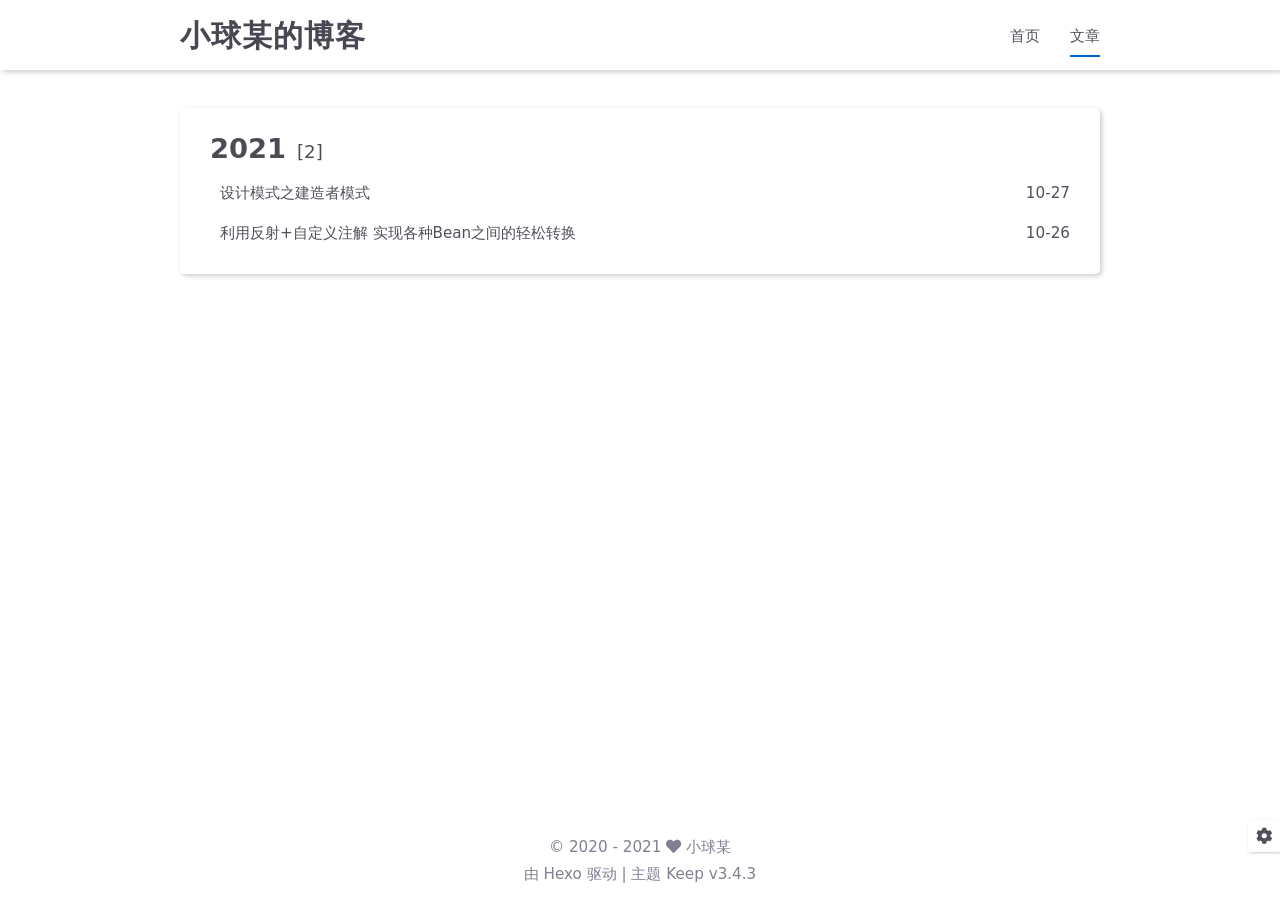
==== commit 49ea6e6b: "Site updated: 2021-10-27 19:52:51" ====
--- a/archives/index.html
+++ b/archives/index.html
@@ -1,5 +1,5 @@
 <!DOCTYPE html>
-<html lang="en">
+<html lang="zh-CN">
 <head>
     <meta charset="utf-8">
     <meta name="viewport" content="width=device-width, initial-scale=1, maximum-scale=1">
@@ -9,7 +9,7 @@
     
     <title>
         
-            Archive |
+            归档 |
         
         小球某的博客
     </title>
@@ -22,9 +22,9 @@
 
     <script id="hexo-configurations">
     let KEEP = window.KEEP || {};
-    KEEP.hexo_config = {"hostname":"example.com","root":"/","language":"en"};
+    KEEP.hexo_config = {"hostname":"example.com","root":"/","language":"zh-CN"};
     KEEP.theme_config = {"toc":{"enable":false,"number":false,"expand_all":false,"init_open":false},"style":{"primary_color":"#0066CC","avatar":"/images/itang.svg","favicon":"/images/itang.svg","article_img_align":"left","left_side_width":"260px","content_max_width":"920px","hover":{"shadow":false,"scale":false},"first_screen":{"enable":true,"background_img":"/images/bg.svg","description":"一只爱偷吃的猫"},"scroll":{"progress_bar":{"enable":true},"percent":{"enable":true}}},"local_search":{"enable":false,"preload":false},"code_copy":{"enable":false,"style":"default"},"pjax":{"enable":false},"lazyload":{"enable":false},"version":"3.4.3"};
-    KEEP.language_ago = {"second":"%s seconds ago","minute":"%s minutes ago","hour":"%s hours ago","day":"%s days ago","week":"%s weeks ago","month":"%s months ago","year":"%s years ago"};
+    KEEP.language_ago = {"second":"%s 秒前","minute":"%s 分钟前","hour":"%s 小时前","day":"%s 天前","week":"%s 周前","month":"%s 月前","year":"%s 年前"};
   </script>
 <meta name="generator" content="Hexo 5.4.0"></head>
 
@@ -124,9 +124,16 @@
         <section class="archive-item">
             <div class="archive-item-header">
                 <span class="archive-year">2021</span>
-                <span class="archive-year-post-count">[1]</span>
+                <span class="archive-year-post-count">[2]</span>
             </div>
             <ul class="article-list">
+                
+                    <li class="article-item">
+                        <a class="article-title"
+                           href="/2021/10/27/%E8%AE%BE%E8%AE%A1%E6%A8%A1%E5%BC%8F%E4%B9%8B%E5%BB%BA%E9%80%A0%E8%80%85%E6%A8%A1%E5%BC%8F/"
+                        >设计模式之建造者模式</a>
+                        <span class="article-date">10-27</span>
+                    </li>
                 
                     <li class="article-item">
                         <a class="article-title"
@@ -161,7 +168,7 @@
         </div>
         
         <div class="theme-info info-item">
-            Powered by <a target="_blank" href="https://hexo.io">Hexo</a>&nbsp;|&nbsp;Theme&nbsp;<a class="theme-version" target="_blank" href="https://github.com/XPoet/hexo-theme-keep">Keep v3.4.3</a>
+            由 <a target="_blank" href="https://hexo.io">Hexo</a> 驱动&nbsp;|&nbsp;主题&nbsp;<a class="theme-version" target="_blank" href="https://github.com/XPoet/hexo-theme-keep">Keep v3.4.3</a>
         </div>
         
         
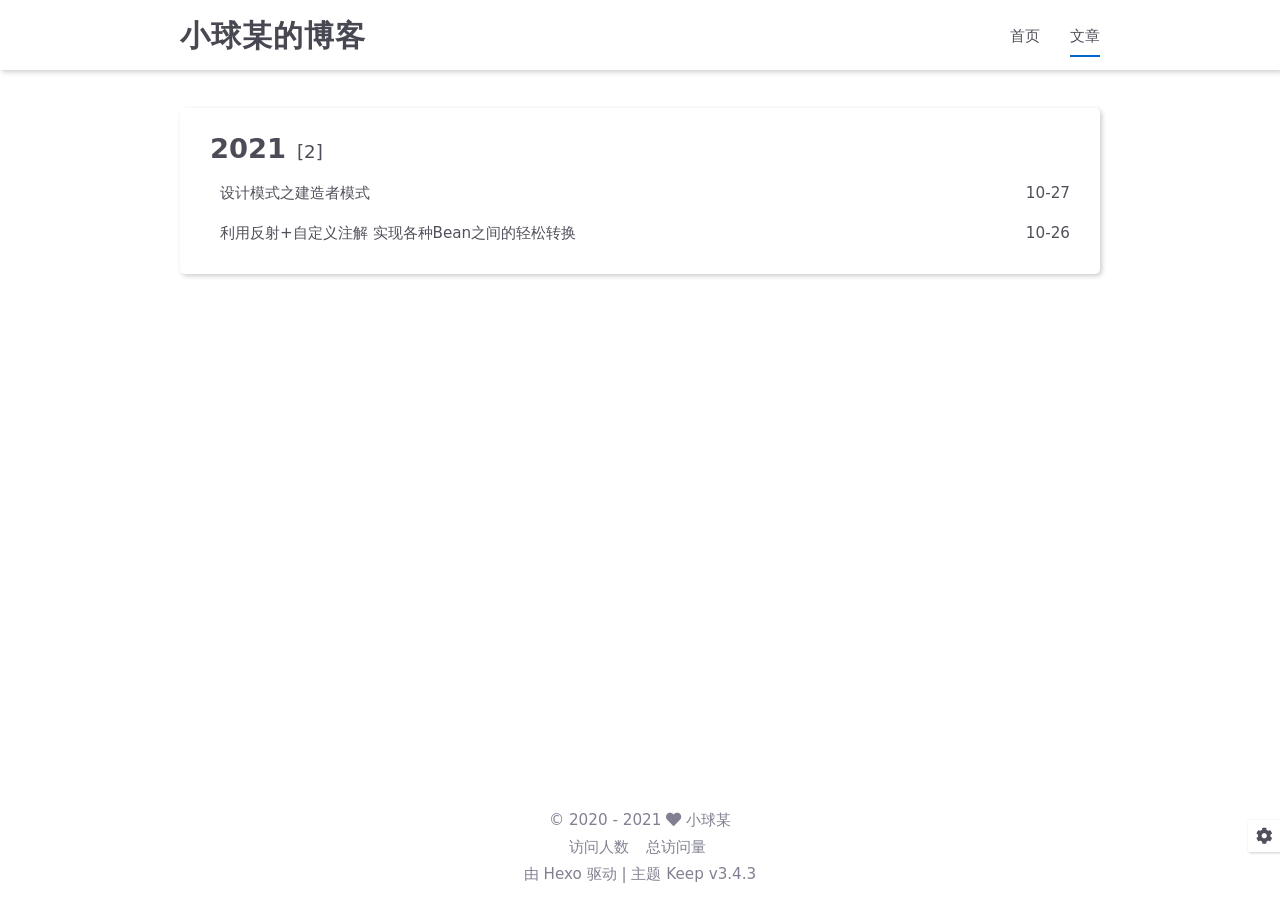
==== commit ef32d71e: "Site updated: 2021-10-27 23:12:35" ====
--- a/archives/index.html
+++ b/archives/index.html
@@ -167,6 +167,20 @@
             2021&nbsp;<i class="fas fa-heart icon-animate"></i>&nbsp;<a href="/">小球某</a>
         </div>
         
+            <script async  src="//busuanzi.ibruce.info/busuanzi/2.3/busuanzi.pure.mini.js"></script>
+            <div class="website-count info-item">
+                
+                    <span id="busuanzi_container_site_uv">
+                        访问人数&nbsp;<span id="busuanzi_value_site_uv"></span>&ensp;
+                    </span>
+                
+                
+                    <span id="busuanzi_container_site_pv">
+                        总访问量&nbsp;<span id="busuanzi_value_site_pv"></span>
+                    </span>
+                
+            </div>
+        
         <div class="theme-info info-item">
             由 <a target="_blank" href="https://hexo.io">Hexo</a> 驱动&nbsp;|&nbsp;主题&nbsp;<a class="theme-version" target="_blank" href="https://github.com/XPoet/hexo-theme-keep">Keep v3.4.3</a>
         </div>
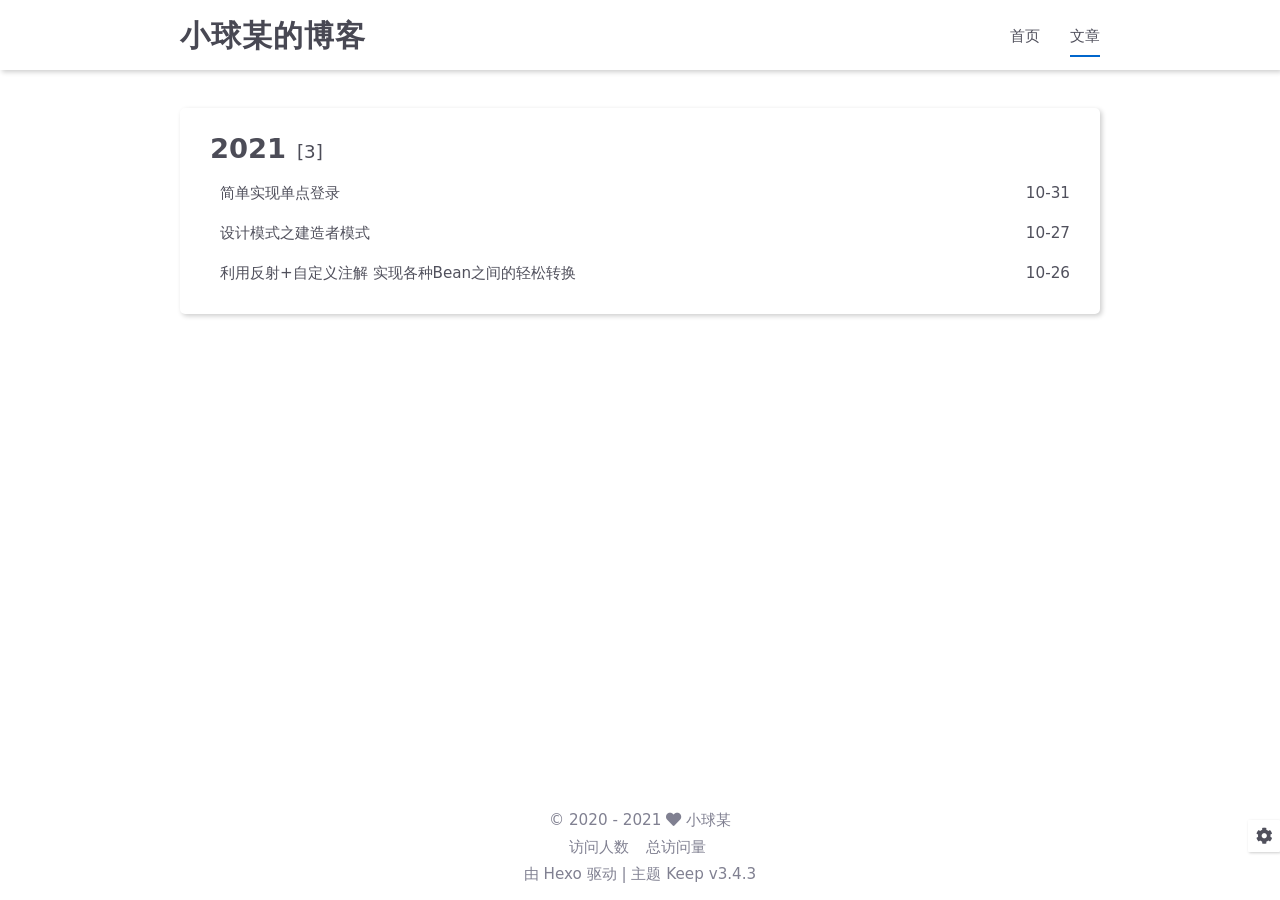
==== commit 7aaa17da: "Site updated: 2021-10-31 16:52:53" ====
--- a/archives/index.html
+++ b/archives/index.html
@@ -124,9 +124,16 @@
         <section class="archive-item">
             <div class="archive-item-header">
                 <span class="archive-year">2021</span>
-                <span class="archive-year-post-count">[2]</span>
+                <span class="archive-year-post-count">[3]</span>
             </div>
             <ul class="article-list">
+                
+                    <li class="article-item">
+                        <a class="article-title"
+                           href="/2021/10/31/SSO-%E5%8D%95%E7%82%B9%E7%99%BB%E5%BD%95/"
+                        >简单实现单点登录</a>
+                        <span class="article-date">10-31</span>
+                    </li>
                 
                     <li class="article-item">
                         <a class="article-title"
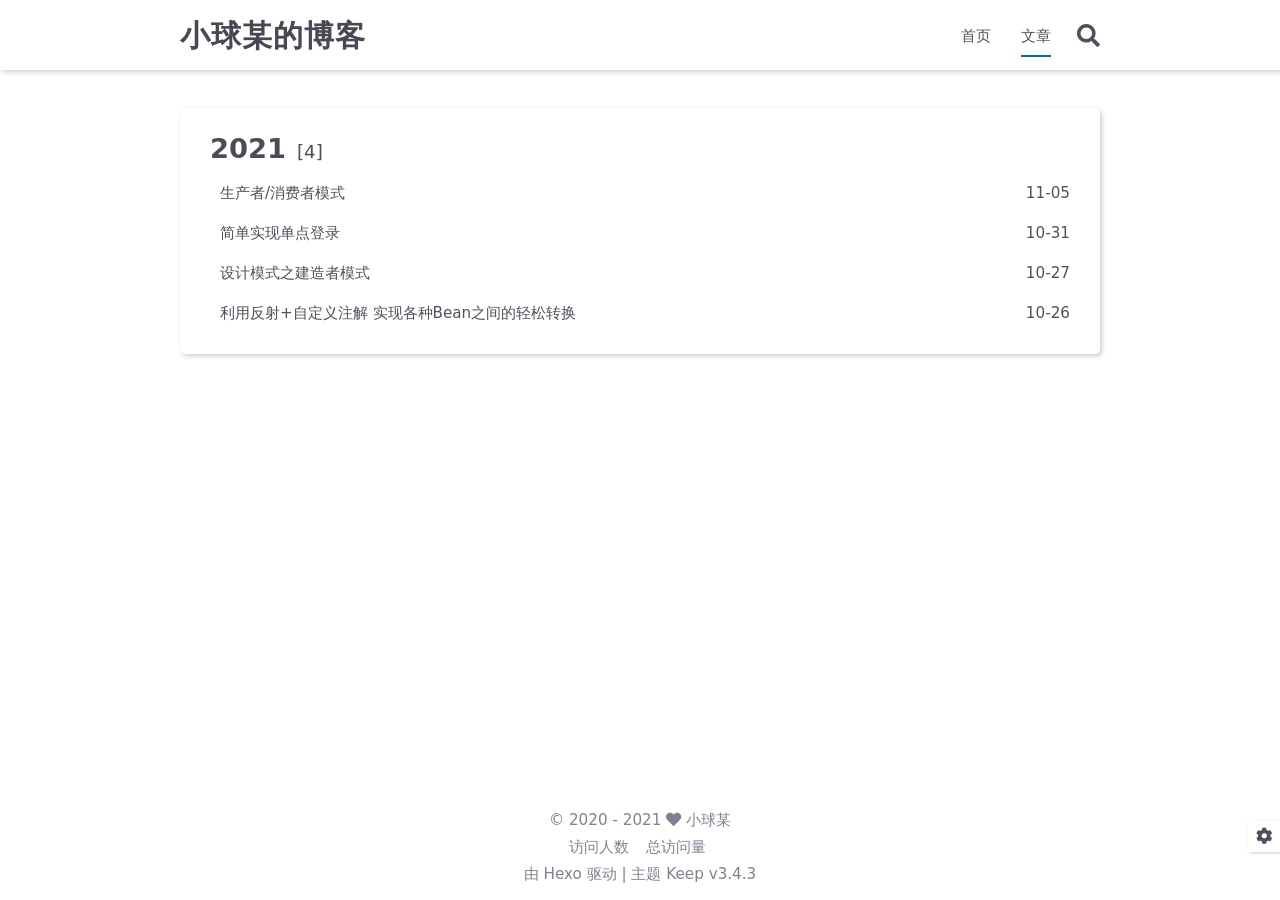
==== commit 473c8661: "Site updated: 2021-11-06 01:53:48" ====
--- a/archives/index.html
+++ b/archives/index.html
@@ -22,8 +22,8 @@
 
     <script id="hexo-configurations">
     let KEEP = window.KEEP || {};
-    KEEP.hexo_config = {"hostname":"example.com","root":"/","language":"zh-CN"};
-    KEEP.theme_config = {"toc":{"enable":false,"number":false,"expand_all":false,"init_open":false},"style":{"primary_color":"#0066CC","avatar":"/images/itang.svg","favicon":"/images/itang.svg","article_img_align":"left","left_side_width":"260px","content_max_width":"920px","hover":{"shadow":false,"scale":false},"first_screen":{"enable":true,"background_img":"/images/bg.svg","description":"一只爱偷吃的猫"},"scroll":{"progress_bar":{"enable":true},"percent":{"enable":true}}},"local_search":{"enable":false,"preload":false},"code_copy":{"enable":false,"style":"default"},"pjax":{"enable":false},"lazyload":{"enable":false},"version":"3.4.3"};
+    KEEP.hexo_config = {"hostname":"example.com","root":"/","language":"zh-CN","path":"search.json"};
+    KEEP.theme_config = {"toc":{"enable":false,"number":false,"expand_all":false,"init_open":false},"style":{"primary_color":"#0066CC","avatar":"/images/itang.svg","favicon":"/images/itang.svg","article_img_align":"left","left_side_width":"260px","content_max_width":"920px","hover":{"shadow":false,"scale":false},"first_screen":{"enable":true,"background_img":"/images/bg.svg","description":"一只会一点点java又爱偷吃的猫"},"scroll":{"progress_bar":{"enable":true},"percent":{"enable":true}}},"local_search":{"enable":true,"preload":true},"code_copy":{"enable":false,"style":"default"},"pjax":{"enable":false},"lazyload":{"enable":false},"version":"3.4.3"};
     KEEP.language_ago = {"second":"%s 秒前","minute":"%s 分钟前","hour":"%s 小时前","day":"%s 天前","week":"%s 周前","month":"%s 月前","year":"%s 年前"};
   </script>
 <meta name="generator" content="Hexo 5.4.0"></head>
@@ -77,9 +77,15 @@
                         </li>
                     
                     
+                        <li class="menu-item search search-popup-trigger">
+                            <i class="fas fa-search"></i>
+                        </li>
+                    
                 </ul>
             </div>
             <div class="mobile">
+                
+                    <div class="icon-item search search-popup-trigger"><i class="fas fa-search"></i></div>
                 
                 <div class="icon-item menu-bar">
                     <div class="menu-bar-middle"></div>
@@ -124,9 +130,16 @@
         <section class="archive-item">
             <div class="archive-item-header">
                 <span class="archive-year">2021</span>
-                <span class="archive-year-post-count">[3]</span>
+                <span class="archive-year-post-count">[4]</span>
             </div>
             <ul class="article-list">
+                
+                    <li class="article-item">
+                        <a class="article-title"
+                           href="/2021/11/05/%E7%94%9F%E6%88%90%E8%80%85-%E6%B6%88%E8%B4%B9%E8%80%85%E6%A8%A1%E5%BC%8F/"
+                        >生产者/消费者模式</a>
+                        <span class="article-date">11-05</span>
+                    </li>
                 
                     <li class="article-item">
                         <a class="article-title"
@@ -253,6 +266,35 @@
 
 
     
+        <div class="search-pop-overlay">
+    <div class="popup search-popup">
+        <div class="search-header">
+          <span class="search-input-field-pre">
+            <i class="fas fa-keyboard"></i>
+          </span>
+            <div class="search-input-container">
+                <input autocomplete="off"
+                       autocorrect="off"
+                       autocapitalize="off"
+                       placeholder="搜索..."
+                       spellcheck="false"
+                       type="search"
+                       class="search-input"
+                >
+            </div>
+            <span class="popup-btn-close">
+                <i class="fas fa-times"></i>
+            </span>
+        </div>
+        <div id="search-result">
+            <div id="no-result">
+                <i class="fas fa-spinner fa-pulse fa-5x fa-fw"></i>
+            </div>
+        </div>
+    </div>
+</div>
+
+    
 
 </main>
 
@@ -269,6 +311,10 @@
 
 <script src="/js/dark-light-toggle.js"></script>
 
+
+
+    
+<script src="/js/local-search.js"></script>
 
 
 
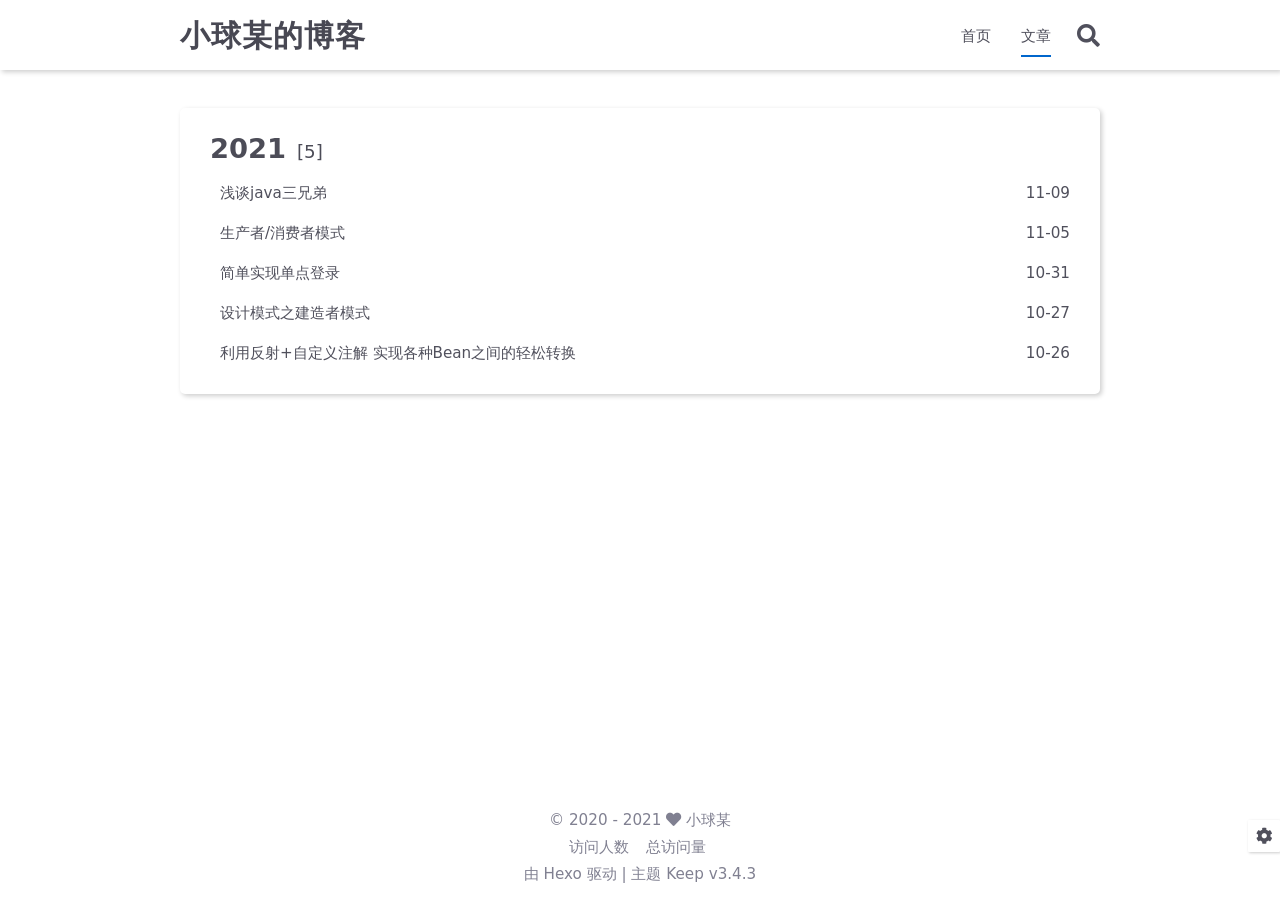
==== commit a92b1d9d: "Site updated: 2021-11-10 02:27:28" ====
--- a/archives/index.html
+++ b/archives/index.html
@@ -23,7 +23,7 @@
     <script id="hexo-configurations">
     let KEEP = window.KEEP || {};
     KEEP.hexo_config = {"hostname":"example.com","root":"/","language":"zh-CN","path":"search.json"};
-    KEEP.theme_config = {"toc":{"enable":false,"number":false,"expand_all":false,"init_open":false},"style":{"primary_color":"#0066CC","avatar":"/images/itang.svg","favicon":"/images/itang.svg","article_img_align":"left","left_side_width":"260px","content_max_width":"920px","hover":{"shadow":false,"scale":false},"first_screen":{"enable":true,"background_img":"/images/bg.svg","description":"一只会一点点java又爱偷吃的猫"},"scroll":{"progress_bar":{"enable":true},"percent":{"enable":true}}},"local_search":{"enable":true,"preload":true},"code_copy":{"enable":false,"style":"default"},"pjax":{"enable":false},"lazyload":{"enable":false},"version":"3.4.3"};
+    KEEP.theme_config = {"toc":{"enable":false,"number":false,"expand_all":false,"init_open":false},"style":{"primary_color":"#0066CC","avatar":"/images/itang.svg","favicon":"/images/itang.svg","article_img_align":"left","left_side_width":"260px","content_max_width":"920px","hover":{"shadow":false,"scale":false},"first_screen":{"enable":true,"background_img":"/images/bg.svg","description":"会一点点java又爱偷吃的猫"},"scroll":{"progress_bar":{"enable":true},"percent":{"enable":true}}},"local_search":{"enable":true,"preload":true},"code_copy":{"enable":false,"style":"default"},"pjax":{"enable":false},"lazyload":{"enable":false},"version":"3.4.3"};
     KEEP.language_ago = {"second":"%s 秒前","minute":"%s 分钟前","hour":"%s 小时前","day":"%s 天前","week":"%s 周前","month":"%s 月前","year":"%s 年前"};
   </script>
 <meta name="generator" content="Hexo 5.4.0"></head>
@@ -130,9 +130,16 @@
         <section class="archive-item">
             <div class="archive-item-header">
                 <span class="archive-year">2021</span>
-                <span class="archive-year-post-count">[4]</span>
+                <span class="archive-year-post-count">[5]</span>
             </div>
             <ul class="article-list">
+                
+                    <li class="article-item">
+                        <a class="article-title"
+                           href="/2021/11/09/java%E4%B8%89%E5%85%84%E5%BC%9F/"
+                        >浅谈java三兄弟</a>
+                        <span class="article-date">11-09</span>
+                    </li>
                 
                     <li class="article-item">
                         <a class="article-title"
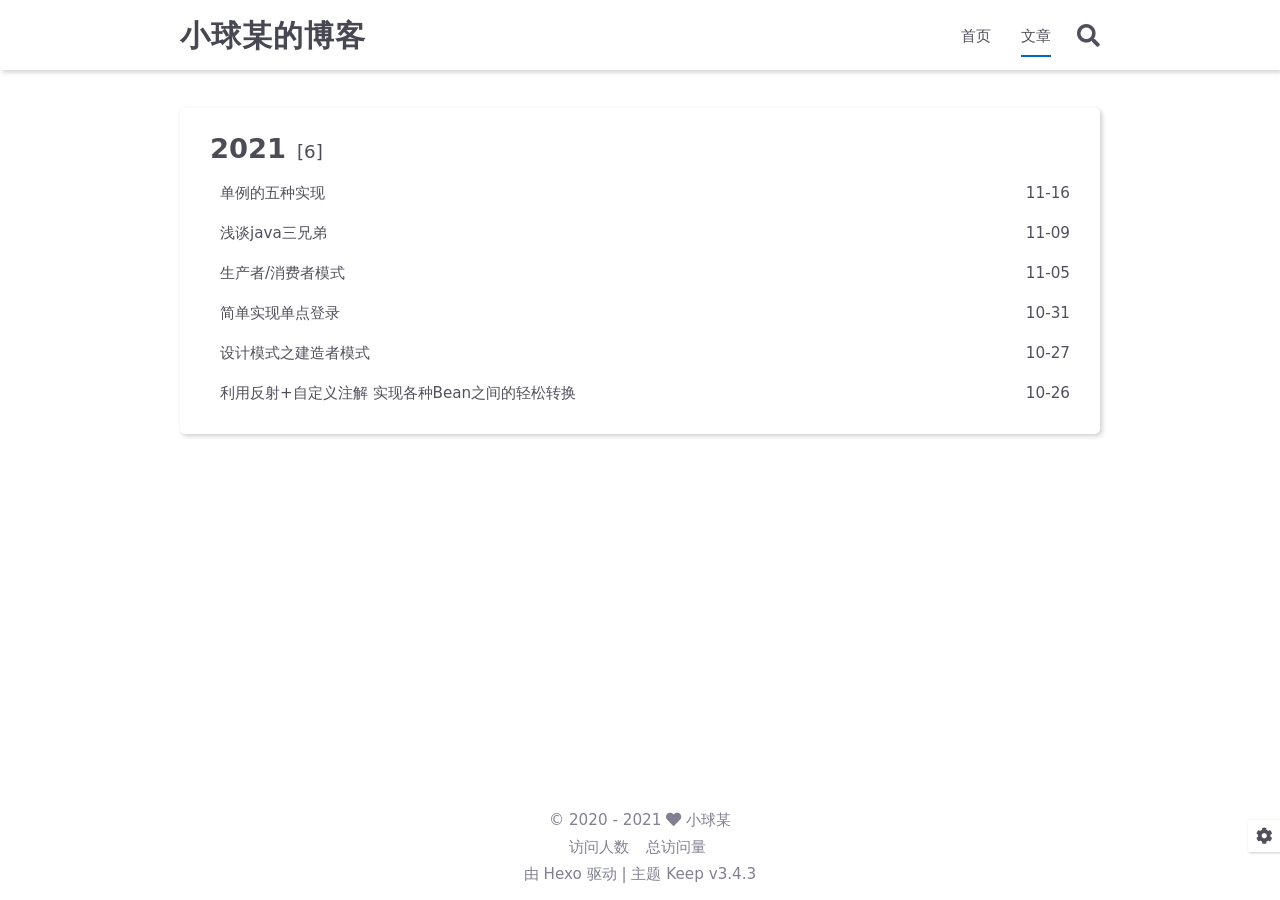
==== commit bedf8d13: "Site updated: 2021-11-17 17:09:23" ====
--- a/archives/index.html
+++ b/archives/index.html
@@ -23,7 +23,7 @@
     <script id="hexo-configurations">
     let KEEP = window.KEEP || {};
     KEEP.hexo_config = {"hostname":"example.com","root":"/","language":"zh-CN","path":"search.json"};
-    KEEP.theme_config = {"toc":{"enable":false,"number":false,"expand_all":false,"init_open":false},"style":{"primary_color":"#0066CC","avatar":"/images/itang.svg","favicon":"/images/itang.svg","article_img_align":"left","left_side_width":"260px","content_max_width":"920px","hover":{"shadow":false,"scale":false},"first_screen":{"enable":true,"background_img":"/images/bg.svg","description":"会一点点java又爱偷吃的猫"},"scroll":{"progress_bar":{"enable":true},"percent":{"enable":true}}},"local_search":{"enable":true,"preload":true},"code_copy":{"enable":false,"style":"default"},"pjax":{"enable":false},"lazyload":{"enable":false},"version":"3.4.3"};
+    KEEP.theme_config = {"toc":{"enable":false,"number":false,"expand_all":false,"init_open":false},"style":{"primary_color":"#0066CC","avatar":"/images/itang.svg","favicon":"/images/itang.svg","article_img_align":"left","left_side_width":"260px","content_max_width":"920px","hover":{"shadow":false,"scale":false},"first_screen":{"enable":true,"background_img":"/images/bg.svg","description":"会一点java又爱偷吃的猫"},"scroll":{"progress_bar":{"enable":true},"percent":{"enable":true}}},"local_search":{"enable":true,"preload":true},"code_copy":{"enable":true,"style":"default"},"pjax":{"enable":false},"lazyload":{"enable":false},"version":"3.4.3"};
     KEEP.language_ago = {"second":"%s 秒前","minute":"%s 分钟前","hour":"%s 小时前","day":"%s 天前","week":"%s 周前","month":"%s 月前","year":"%s 年前"};
   </script>
 <meta name="generator" content="Hexo 5.4.0"></head>
@@ -130,9 +130,16 @@
         <section class="archive-item">
             <div class="archive-item-header">
                 <span class="archive-year">2021</span>
-                <span class="archive-year-post-count">[5]</span>
+                <span class="archive-year-post-count">[6]</span>
             </div>
             <ul class="article-list">
+                
+                    <li class="article-item">
+                        <a class="article-title"
+                           href="/2021/11/16/%E5%8D%95%E4%BE%8B%E8%AE%BE%E8%AE%A1%E6%A8%A1%E5%BC%8F/"
+                        >单例的五种实现</a>
+                        <span class="article-date">11-16</span>
+                    </li>
                 
                     <li class="article-item">
                         <a class="article-title"
@@ -326,6 +333,10 @@
 
 
 
+    
+<script src="/js/code-copy.js"></script>
+
+
 
 
 
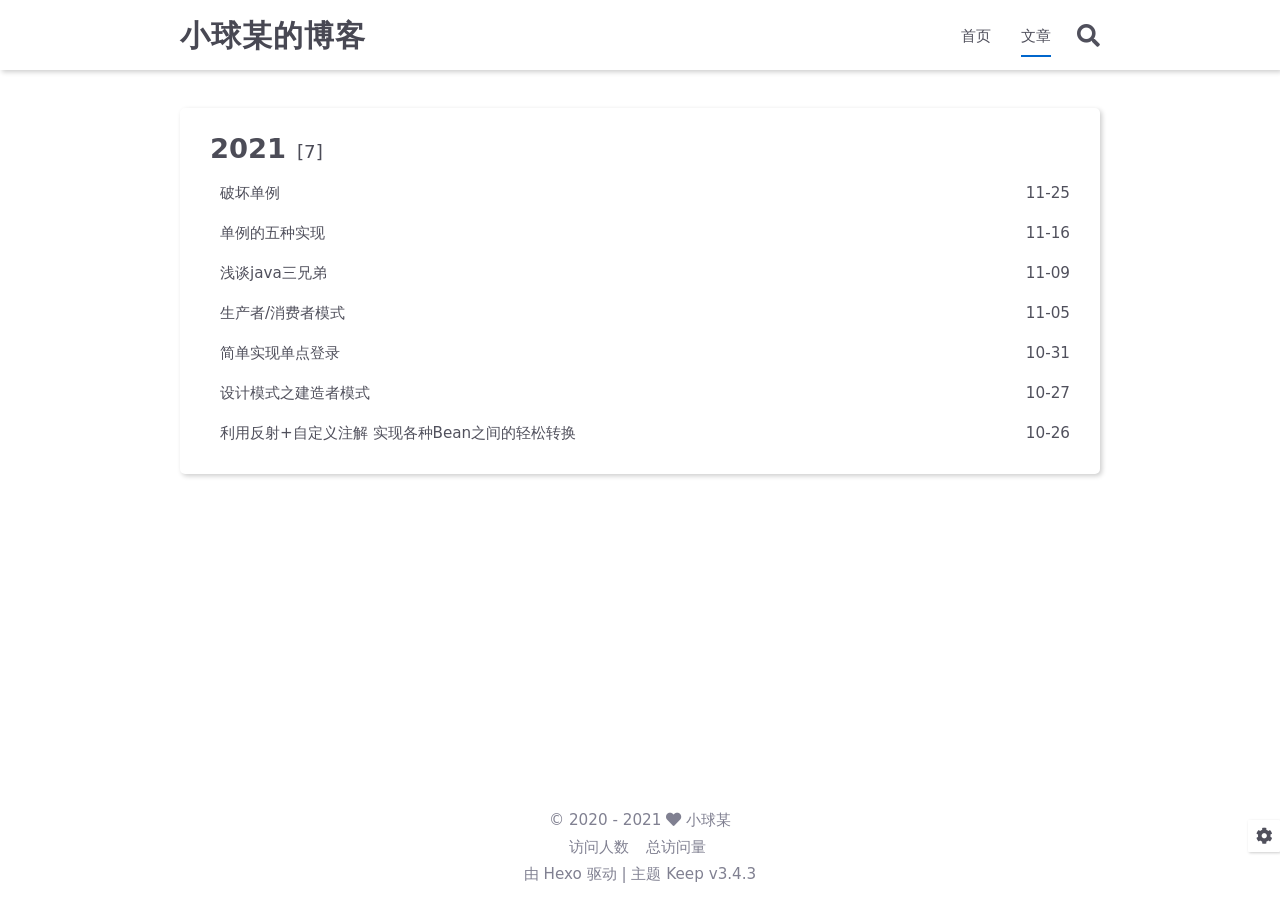
==== commit 5a346a31: "Site updated: 2021-11-26 16:34:04" ====
--- a/archives/index.html
+++ b/archives/index.html
@@ -130,9 +130,16 @@
         <section class="archive-item">
             <div class="archive-item-header">
                 <span class="archive-year">2021</span>
-                <span class="archive-year-post-count">[6]</span>
+                <span class="archive-year-post-count">[7]</span>
             </div>
             <ul class="article-list">
+                
+                    <li class="article-item">
+                        <a class="article-title"
+                           href="/2021/11/25/%E7%A0%B4%E5%9D%8F%E5%8D%95%E4%BE%8B/"
+                        >破坏单例</a>
+                        <span class="article-date">11-25</span>
+                    </li>
                 
                     <li class="article-item">
                         <a class="article-title"
